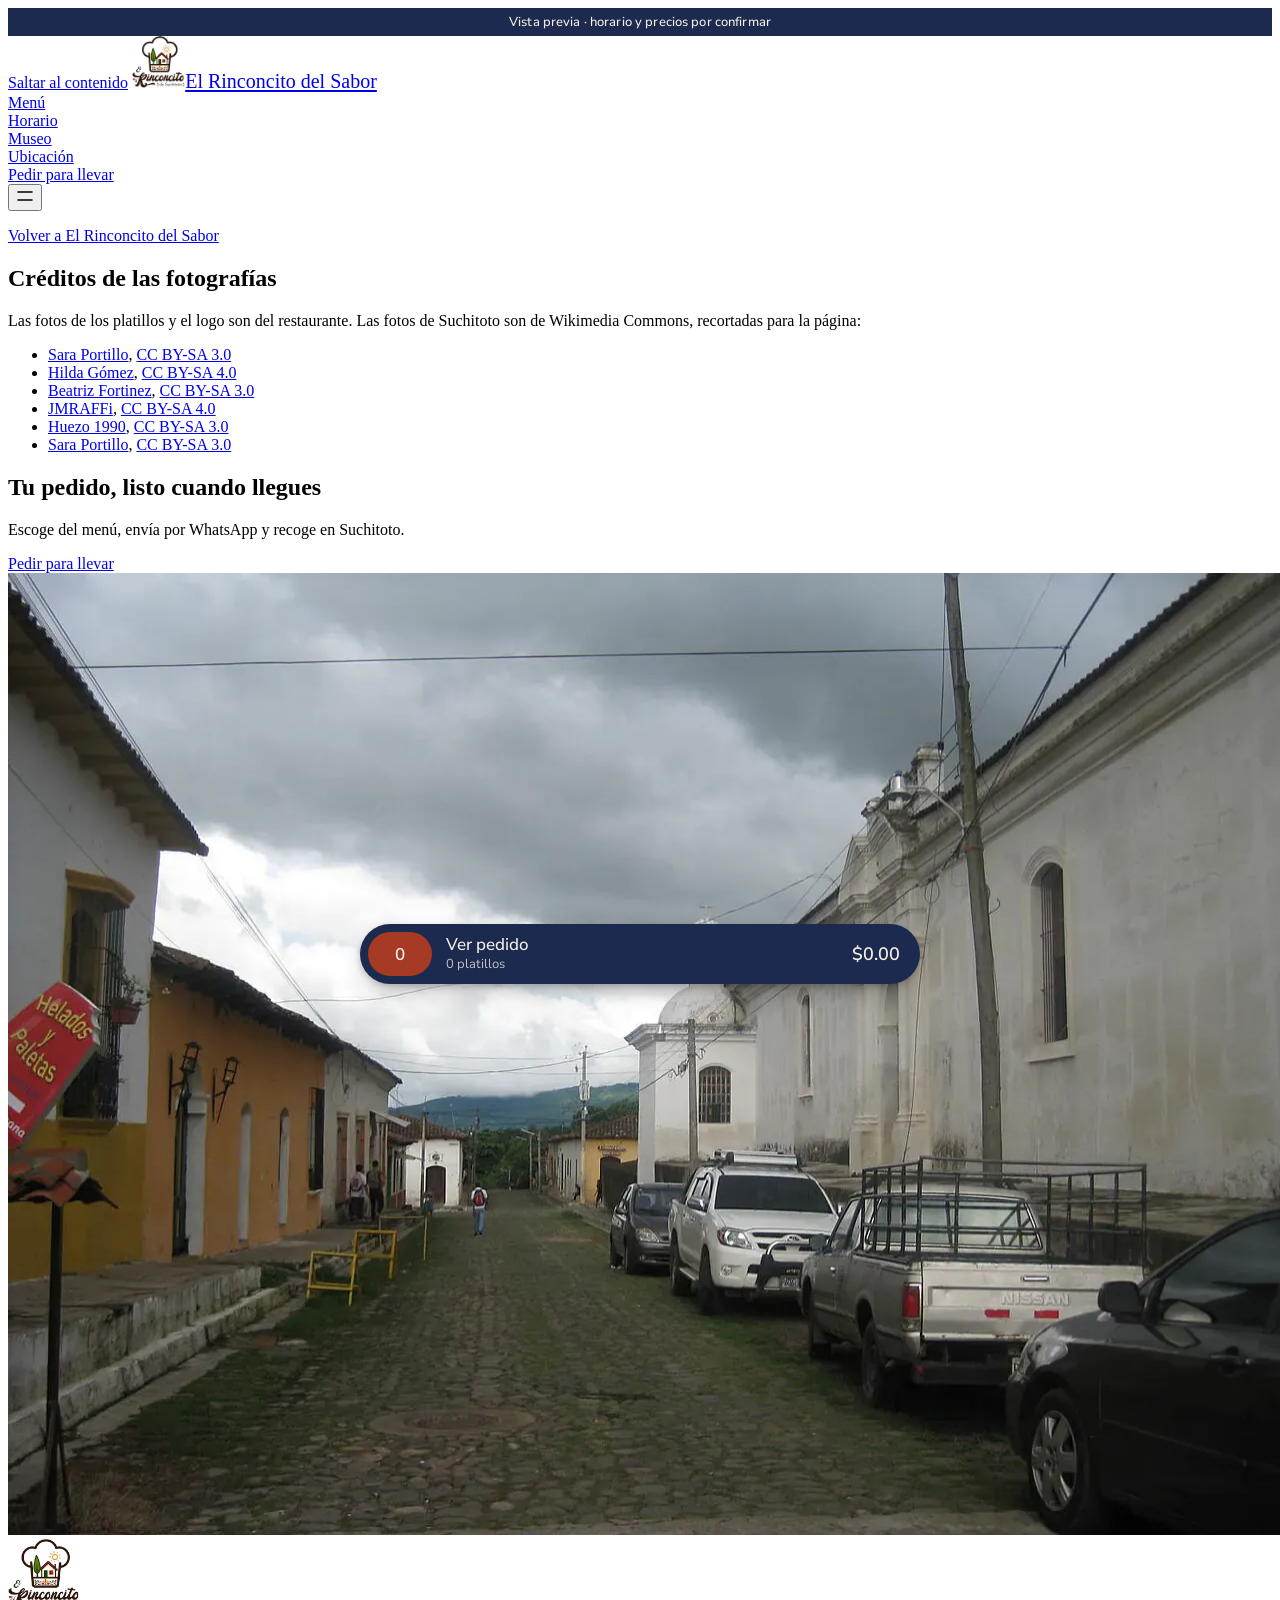
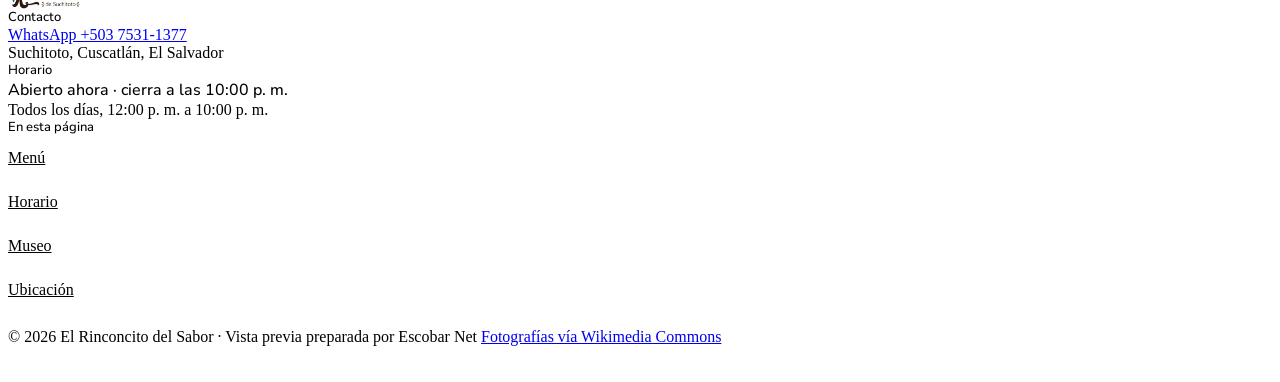
==== credits.html @ b723effb "Vista previa de la página de El Rinconcito del Sabor Página estática para GitHub Pages: menú real de" ====
<!doctype html>
<html lang="es" data-type="place" data-radius="soft" data-buttons="arrow" data-motion>
<head>
<meta charset="utf-8">
<meta name="viewport" content="width=device-width, initial-scale=1, viewport-fit=cover, interactive-widget=resizes-content">
<title>El Rinconcito del Sabor: créditos de las fotografías</title>
<meta name="description" content="Autores, licencias y fuentes de las fotografías de la página de El Rinconcito del Sabor.">
<!-- og:image necesita la URL completa. Si cambia el dominio, actualízala
     (https://<usuario>.github.io/<repositorio>/share.jpg) o en el dominio del restaurante. -->
<meta property="og:type" content="website">
<meta property="og:locale" content="es_SV">
<meta property="og:site_name" content="El Rinconcito del Sabor">
<meta property="og:title" content="El Rinconcito del Sabor · Pedidos para llevar en Suchitoto">
<meta property="og:description" content="Mira el menú con fotos y precios, arma tu pedido y envíalo por WhatsApp. Lo recoges en el local.">
<meta property="og:image" content="https://escobarnet-software.github.io/El-Rinconcito-del-Sabor/share.jpg">
<meta property="og:image:width" content="1200">
<meta property="og:image:height" content="630">
<meta property="og:image:alt" content="Logo de El Rinconcito del Sabor sobre los techos de teja de Suchitoto">
<meta name="twitter:card" content="summary_large_image">
<link rel="icon" href="img/favicon.png" type="image/png">
<link rel="apple-touch-icon" href="img/logo.png">
<meta name="theme-color" content="#f5f0e6">
<meta name="color-scheme" content="light">
<!-- <link rel="canonical" href="https://<dominio del restaurante>/"> -->
<meta name="site-kind" content="other">
<meta name="page-type" content="place">
<meta name="page-kind" content="place">
<link rel="preconnect" href="https://fonts.googleapis.com">
<link rel="preconnect" href="https://fonts.gstatic.com" crossorigin>
<link href="https://fonts.googleapis.com/css2?family=Lora:ital,wght@0,400..600;1,400&family=Nunito+Sans:wght@400..600&display=swap" rel="stylesheet">
<link rel="stylesheet" href="assets/system.css">
<link rel="stylesheet" href="assets/ui/cards.css">
<link rel="stylesheet" href="assets/motion/motion.css">
<link rel="stylesheet" href="assets/layout/layout.css">
<style>
:root {
  --p-bg: #f5f0e6; --p-surface: #ebe2d1; --p-ink: #1b2a4e; --p-muted: #5b5648;
  --p-accent: #a63a24; --p-accent-ink: #f5f0e6; --p-action: #a63a24; --p-action-ink: #f5f0e6;
  --p-inv-bg: #1b2a4e; --p-inv-surface: #283658; --p-inv-ink: #f5f0e6; --p-inv-muted: #a1a6b0;
  --p-inv-accent: #f5f0e6; --p-inv-accent-ink: #1b2a4e; --p-inv-action: #f5f0e6; --p-inv-action-ink: #1b2a4e;
  --font-display: "Lora", Georgia, serif;
  --font-text: "Nunito Sans", system-ui, sans-serif;
  --display-weight: 400;
  --display-tracking: -0.015em;
}
</style>
<link rel="stylesheet" href="css/app.css">
<script>document.documentElement.classList.add('m-enter');setTimeout(()=>document.documentElement.classList.add('m-enter-done'),700)</script>
<script>document.documentElement.classList.add('mo-js');setTimeout(()=>document.documentElement.classList.add('mo-safe'),2500)</script>
<link rel="modulepreload" href="assets/moments/moments.js"><link rel="modulepreload" href="assets/moments/lib.js"><link rel="modulepreload" href="assets/moments/picture-develops/moment.js">
</head>
<body>
<!-- type: place (restaurante con pedidos para llevar)
     deal: hero place (fijo), nav-split, footer-visit, rhythm surface-pairs (+ banda añil en el museo),
     buttons arrow, mark: logo del cliente, offer: menú de pedido (pedido del cliente), place: trio,
     type moment: address, moment: picture-develops (museo)
     palette: brand (cal #f5f0e6, añil #1b2a4e, teja #a63a24), type: Lora / Nunito Sans -->

<header class="nav nav--split">
  <p class="preview-strip">Vista previa · horario y precios por confirmar</p>
  <div class="wrap nav__bar">
    <a class="skip-link" href="#top">Saltar al contenido</a>
    <a class="nav__logo" href="#top" aria-label="El Rinconcito del Sabor, inicio"><img class="nav__logo-img" src="img/logo-128.webp" alt="" width="128" height="125"><span class="nav__logo-name">El Rinconcito del Sabor</span></a>
    <nav class="nav__links" aria-label="Principal">
      <div class="nav__item"><a class="nav__link" href="#menu">Menú</a></div>
      <div class="nav__item"><a class="nav__link" href="#horario">Horario</a></div>
      <div class="nav__item"><a class="nav__link" href="#museo">Museo</a></div>
      <div class="nav__item"><a class="nav__link" href="#ubicacion">Ubicación</a></div>
    </nav>
    <div class="nav__actions">
      <a class="btn btn--primary" href="#menu">Pedir para llevar</a>
    </div>
    <button class="nav__toggle" type="button" aria-expanded="false" aria-label="Menú de navegación">
      <svg width="18" height="18" viewBox="0 0 18 18" aria-hidden="true"><path d="M2 5h14M2 13h14" stroke="currentColor" stroke-width="1.6" stroke-linecap="round"/></svg>
    </button>
  </div>
</header>

<main id="top">
  <p><a class="link" href="index.html">Volver a El Rinconcito del Sabor</a></p>
  <section class="credits-list" id="credits" aria-labelledby="credits-h">
    <h1 id="credits-h">Créditos de las fotografías</h1>
    <p>Las fotos de los platillos y el logo son del restaurante. Las fotos de Suchitoto son de Wikimedia Commons, recortadas para la página:</p>
    <ul>
      <li><a href="https://commons.wikimedia.org/wiki/File:Suchitoto_Calles.jpg">Sara Portillo</a>, <a href="https://creativecommons.org/licenses/by-sa/3.0">CC BY-SA 3.0</a></li>
      <li><a href="https://commons.wikimedia.org/wiki/File:Calle_empedrada_de_Suchitoto.jpg">Hilda Gómez</a>, <a href="https://creativecommons.org/licenses/by-sa/4.0">CC BY-SA 4.0</a></li>
      <li><a href="https://commons.wikimedia.org/wiki/File:Iglesia_Santa_Luc%C3%ADa,_Suchitoto.JPG">Beatriz Fortinez</a>, <a href="https://creativecommons.org/licenses/by-sa/3.0">CC BY-SA 3.0</a></li>
      <li><a href="https://commons.wikimedia.org/wiki/File:Acercamiento_isla_Lago_Suchitlan.jpg">JMRAFFi</a>, <a href="https://creativecommons.org/licenses/by-sa/4.0">CC BY-SA 4.0</a></li>
      <li><a href="https://commons.wikimedia.org/wiki/File:Calle_de_Suchitoto.JPG">Huezo 1990</a>, <a href="https://creativecommons.org/licenses/by-sa/3.0">CC BY-SA 3.0</a></li>
      <li><a href="https://commons.wikimedia.org/wiki/File:Casas_de_Suchitoto.jpg">Sara Portillo</a>, <a href="https://creativecommons.org/licenses/by-sa/3.0">CC BY-SA 3.0</a></li>
    </ul>
  </section>
</main>

<footer class="footer closing footer--visit" id="contact" aria-labelledby="close-h">
  <div class="wrap">
    <div class="closing__cta close--photo">
      <div class="section-head--split">
        <div><h2 id="close-h">Tu pedido, listo cuando llegues</h2><p class="t-lead">Escoge del menú, envía por WhatsApp y recoge en Suchitoto.</p></div>
        <a class="btn btn--primary" href="#menu">Pedir para llevar</a>
      </div>
      <div class="close__media"><img src="assets/img/photo-f110614199-960.webp" srcset="assets/img/photo-f110614199-500.webp 500w, assets/img/photo-f110614199-960.webp 960w, assets/img/photo-f110614199.webp 1280w" sizes="(max-width: 639px) 180vw, (max-width: 1023px) 100vw, 1200px" width="1280" height="962" alt="Calle empedrada de Suchitoto con fachadas coloniales blancas y amarillas" loading="lazy" decoding="async" data-source="stand-in" data-subject="calle de Suchitoto" style="--pos: 30% 60%"></div>
    </div>
    <div class="closing__links">
      <div class="grid foot-grid">
        <div class="span-4 stack-4">
          <img class="foot-logo" src="img/logo.webp" alt="Logo de El Rinconcito del Sabor" width="256" height="250" loading="lazy">
          <h3>Contacto</h3>
          <p><a class="link" href="https://wa.me/50375311377" data-wa="Hola, quiero hacer una consulta.">WhatsApp +503 7531-1377</a></p>
          <p class="muted">Suchitoto, Cuscatlán, El Salvador</p>
        </div>
        <div class="span-4 stack-4">
          <h3>Horario</h3>
          <p class="status" data-estado><span data-estado-texto>Todos los días de 12:00 p. m. a 10:00 p. m.</span></p>
          <p class="muted">Todos los días, 12:00 p. m. a 10:00 p. m.</p>
        </div>
        <nav class="span-4 stack-4 foot-nav" aria-label="Pie de página">
          <h3>En esta página</h3>
          <a href="#menu">Menú</a><a href="#horario">Horario</a><a href="#museo">Museo</a><a href="#ubicacion">Ubicación</a>
        </nav>
      </div>
      <div class="footer__legal">
        <p class="sr-only" id="avisos" aria-live="polite"></p>
        <span>&copy; 2026 El Rinconcito del Sabor · Vista previa preparada por Escobar Net</span>
        <a class="credits" href="credits.html">Fotografías vía Wikimedia Commons</a>
      </div>
    </div>
  </div>
</footer>

<nav class="actionbar" aria-label="Acción rápida">
  <a class="btn btn--primary" href="#menu">Pedir para llevar</a>
</nav>

<div class="cartbar" aria-hidden="true" inert>
  <button class="cartbar__btn" type="button" data-open-cart aria-haspopup="dialog">
    <span class="cartbar__count" data-cart-count>0</span>
    <span class="cartbar__label">Ver pedido <span class="cartbar__sub" data-cart-label></span></span>
    <span class="cartbar__total" data-cart-total>$0.00</span>
  </button>
</div>

<dialog class="sheet" id="hoja-platillo" aria-labelledby="item-name">
  <div class="sheet__scrim"></div>
  <div class="sheet__panel">
    <div class="sheet__grab" data-drag><span class="sheet__handle" aria-hidden="true"></span></div>
    <form class="item" data-item-form>
      <div class="item__head" data-drag>
        <img class="item__img" data-item-img src="img/menu/pechuga-parrilla.webp" alt="" width="188" height="188">
        <div class="item__info">
          <h2 class="item__name" id="item-name" data-item-name>Platillo</h2>
          <p class="item__desc" data-item-desc></p>
          <p class="item__price" data-item-price></p>
        </div>
        <button class="sheet__x" type="button" data-close aria-label="Cerrar"><svg viewBox="0 0 16 16" aria-hidden="true"><path d="M4 4l8 8M12 4l-8 8"/></svg></button>
      </div>
      <div class="item__qty">
        <span class="item__label" id="qty-label">Cantidad</span>
        <div class="stepper" role="group" aria-labelledby="qty-label">
          <button type="button" class="stepper__b" data-item-minus aria-label="Uno menos"><svg viewBox="0 0 16 16" aria-hidden="true"><path d="M3 8h10"/></svg></button>
          <span class="stepper__n" data-item-qty aria-live="polite">1</span>
          <button type="button" class="stepper__b" data-item-plus aria-label="Uno más"><svg viewBox="0 0 16 16" aria-hidden="true"><path d="M8 3v10M3 8h10"/></svg></button>
        </div>
      </div>
      <div class="field">
        <label for="nota-platillo">Nota para la cocina <span class="muted">(opcional)</span></label>
        <textarea id="nota-platillo" name="nota" rows="2" maxlength="140" placeholder="Por ejemplo: sin cebolla" enterkeyhint="done"></textarea>
      </div>
      <button class="btn btn--primary btn--sheet" type="submit" data-item-cta>Agregar 1 al pedido<span class="btn__total" data-item-total>$0.00</span></button>
    </form>
  </div>
</dialog>

<dialog class="sheet" id="hoja-pedido" aria-labelledby="pedido-h" data-empty="si">
  <div class="sheet__scrim"></div>
  <div class="sheet__panel">
    <div class="sheet__grab" data-drag><span class="sheet__handle" aria-hidden="true"></span></div>
    <div class="sheet__top" data-drag>
      <h2 id="pedido-h">Tu pedido <span class="muted" data-sheet-count></span></h2>
      <button class="sheet__x" type="button" data-close aria-label="Cerrar"><svg viewBox="0 0 16 16" aria-hidden="true"><path d="M4 4l8 8M12 4l-8 8"/></svg></button>
    </div>
    <div class="sheet__scroll">
      <div class="cart-empty">
        <p>Tu pedido está vacío. Toca cualquier platillo del menú para agregarlo.</p>
        <a class="btn btn--secondary" href="#menu" data-to-menu>Ver el menú</a>
      </div>
      <ul class="lines" data-lines></ul>
      <form class="order" data-order-form novalidate>
        <div class="order__total"><span>Total</span><span data-cart-total>$0.00</span></div>
        <p class="closed-note" data-closed-note hidden></p>
        <div class="field">
          <label for="nombre-cliente">Tu nombre</label>
          <input id="nombre-cliente" name="nombre" type="text" autocomplete="name" autocapitalize="words" maxlength="60" enterkeyhint="next" required aria-describedby="nombre-err">
          <p class="field__error" id="nombre-err" hidden></p>
        </div>
        <div class="field">
          <label for="hora-recogida">Hora a la que recoges</label>
          <select id="hora-recogida" name="hora" required aria-describedby="hora-err"><option value="">Escoge una hora</option></select>
          <p class="field__error" id="hora-err" hidden></p>
        </div>
        <button class="btn btn--primary btn--sheet btn--wa" type="submit"><svg class="wa-ic" viewBox="0 0 24 24" aria-hidden="true"><path d="M17.47 14.38c-.3-.15-1.76-.87-2.03-.97-.27-.1-.47-.15-.67.15-.2.3-.77.97-.94 1.17-.17.2-.35.22-.65.07-.3-.15-1.26-.46-2.4-1.48-.89-.79-1.49-1.77-1.66-2.07-.17-.3-.02-.46.13-.61.13-.13.3-.35.45-.52.15-.17.2-.3.3-.5.1-.2.05-.37-.02-.52-.07-.15-.67-1.62-.92-2.22-.24-.58-.49-.5-.67-.51h-.57c-.2 0-.52.07-.79.37-.27.3-1.04 1.02-1.04 2.48s1.07 2.88 1.21 3.08c.15.2 2.1 3.2 5.08 4.49.71.31 1.26.49 1.69.63.71.23 1.36.2 1.87.12.57-.09 1.76-.72 2.01-1.41.25-.69.25-1.29.17-1.41-.07-.12-.27-.2-.57-.35zM12.04 21.5h-.01a9.4 9.4 0 0 1-4.79-1.31l-.34-.2-3.56.93.95-3.47-.22-.36a9.4 9.4 0 0 1-1.44-5.02c0-5.2 4.23-9.43 9.43-9.43 2.52 0 4.89.98 6.67 2.77a9.37 9.37 0 0 1 2.76 6.67c0 5.2-4.23 9.42-9.43 9.42zm8.02-17.45A11.27 11.27 0 0 0 12.04.75C5.8.75.72 5.83.72 12.07c0 2 .52 3.94 1.51 5.65L.62 23.25l5.66-1.48a11.3 11.3 0 0 0 5.75 1.47h.01c6.24 0 11.32-5.08 11.32-11.32 0-3.02-1.18-5.87-3.31-8z"/></svg>Enviar pedido por WhatsApp</button>
        <p class="sent-note" data-sent-note hidden>Se abrió WhatsApp con tu pedido. Presiona enviar allá para que el restaurante lo reciba.</p>
      </form>
    </div>
  </div>
</dialog>


<script src="js/config.js"></script>
<script src="js/app.js"></script>
<script type="module" src="assets/system.js"></script>
<script type="module" src="assets/motion/motion.js"></script>
<script type="module" src="assets/layout/layout.js"></script>
</body>
</html>
---- css/app.css ----
/* El Rinconcito del Sabor: CSS de la página (sobre el sistema en assets/).
   Paleta de Suchitoto: cal de las fachadas (fondo), añil (tinta y banda del museo),
   teja de los techos (acción). */

:root {
  --strip: 28px;
  --nav: calc(72px + var(--strip));
  --ok: #2d6a45;            /* punto de "abierto" */
  --ease-out: cubic-bezier(.23, 1, .32, 1);
  --ease-drawer: cubic-bezier(.32, .72, 0, 1);
  --dish-img: 96px;
  --cartbar-h: 0px;
  --error: color-mix(in oklab, #d92d20 72%, var(--p-ink));
}
@media (max-width: 639px) { :root { --nav: calc(56px + var(--strip)); --dish-img: 84px; } }

/* ------------------------------------------------------------ base táctil */
html { -webkit-tap-highlight-color: transparent; -webkit-text-size-adjust: 100%; }
button, a, [role="button"], summary, select { touch-action: manipulation; }
button, .btn, .chip, .stepper { -webkit-user-select: none; user-select: none; }
input, textarea, select { font-size: 16px !important; }
html.sheet-open { overflow: hidden; }
html.sheet-open body { overflow: hidden; }

/* ----------------------------------------------------- franja de vista previa */
.preview-strip {
  margin: 0; height: var(--strip); display: flex; align-items: center; justify-content: center;
  padding-inline: 16px; font: 500 13px/1 var(--font-text); letter-spacing: .01em;
  background: var(--p-ink); color: var(--p-bg); white-space: nowrap; overflow: hidden; text-overflow: ellipsis;
}
.nav .nav__bar { height: calc(100% - var(--strip)); }
.nav__logo-img { height: 44px !important; width: auto; }
.nav__logo-name { font-size: 20px; }
@media (min-width: 1024px) {
  .nav--split .nav__logo { font-size: 22px; gap: 10px; }
  .nav__logo-img { height: 52px !important; }
}
@media (max-width: 639px) {
  .nav__logo-img { height: 38px !important; }
  .nav__logo-name { font-size: clamp(15px, 4.4vw, 18px); }
  .preview-strip { font-size: 12px; justify-content: flex-start; padding-inline: var(--gut); }
}
@media (max-width: 359px) { .nav__logo-name { display: none; } }

/* ---------------------------------------------------------------- hero */
.hero--place .hero__text { display: grid; grid-template-columns: repeat(12, minmax(0, 1fr)); column-gap: var(--gutter, 24px); align-items: start; }
.hero--place h1 { grid-column: 1 / span 6; margin: 0; text-wrap: balance; }
.hero__side { grid-column: 7 / -1; display: grid; gap: var(--s-4); align-content: start; }
.hero__side .hero__lead { margin: 0; }
.hero__side .btn-row { margin-top: var(--s-2); }
.rating { white-space: nowrap; display: inline-flex; align-items: baseline; gap: 6px; font-weight: 500; }
.rating__star { width: 17px; height: 17px; fill: #c2862a; align-self: center; transform: translateY(-1px); }
@media (max-width: 1023px) {
  .hero--place .hero__text { display: block; }
  .hero__side { margin-top: var(--s-4); gap: var(--s-3); }
}
@media (max-width: 479px) { .rating { white-space: normal; } }

/* indicador en vivo */
.status { margin: 0; font: 500 16px/1.4 var(--font-text); color: var(--ink); }
.status--big { font-size: 20px; margin-top: var(--s-4); }

/* --------------------------------------------------------------- menú */
main > section.section--menu { height: auto; min-height: 100svh; padding-bottom: calc(var(--padb) + var(--bar, 0px) + 24px); }
.menu-head { display: grid; grid-template-columns: repeat(12, minmax(0, 1fr)); column-gap: 24px; align-items: end; }
.menu-head h2 { grid-column: 1 / span 6; margin: 0; }
.menu-head p { grid-column: 7 / -1; margin: 0; max-width: 52ch; }
@media (max-width: 1023px) { .menu-head { display: block; } .menu-head p { margin-top: var(--s-3); } }

.chips {
  position: sticky; top: var(--nav); z-index: 5; display: flex; gap: 8px; margin: var(--s-6) calc(-1 * var(--gut)) 0;
  padding: 12px var(--gut); overflow-x: auto; scrollbar-width: none; background: var(--bg);
  border-bottom: 1px solid var(--line); overscroll-behavior-x: contain;
}
.chips::-webkit-scrollbar { display: none; }
@media (min-width: 1024px) { .chips { margin-inline: 0; padding-inline: 0; } }
.chip {
  flex: none; display: inline-flex; align-items: center; min-height: 44px; padding: 0 16px; border-radius: 999px;
  border: 1px solid var(--line); font: 500 15px/1 var(--font-text); color: var(--ink); text-decoration: none; white-space: nowrap;
  transition: background-color 160ms ease, color 160ms ease, border-color 160ms ease, transform 120ms var(--ease-out);
}
.chip.is-on { background: var(--p-ink); color: var(--p-bg); border-color: var(--p-ink); }
.chip:active { transform: scale(.97); }
@media (hover: hover) and (pointer: fine) { .chip:not(.is-on):hover { border-color: var(--p-ink); } }

.menu { margin-top: var(--s-6); }
.menu-group { scroll-margin-top: calc(var(--nav) + 76px); padding-top: var(--s-6); }
.menu-group + .menu-group { margin-top: var(--s-5); }
.menu-group__h { margin: 0 0 var(--s-4); font: var(--display-weight) clamp(19px, .5vw + 16px, 22px)/1.25 var(--font-display); letter-spacing: var(--display-tracking); }
.menu-group__n { font: 500 14px/1 var(--font-text); color: var(--muted); }
.dishes { list-style: none; margin: 0; padding: 0; display: grid; grid-template-columns: repeat(2, minmax(0, 1fr)); gap: 0 24px; }
@media (max-width: 699px) { .dishes { grid-template-columns: minmax(0, 1fr); } }
.dish { border-bottom: 1px solid var(--line); min-width: 0; }
.dish__btn {
  all: unset; box-sizing: border-box; width: 100%; display: grid; grid-template-columns: var(--dish-img) minmax(0, 1fr) 44px;
  gap: 16px; align-items: center; padding: 16px 0; cursor: pointer; color: var(--ink); position: relative;
}
.dish__btn:focus-visible { outline: 2px solid var(--action); outline-offset: 4px; border-radius: 4px; }
.dish__img { display: block; width: var(--dish-img); height: var(--dish-img); overflow: hidden; background: var(--p-surface); }
.dish__img img { display: block; width: 100%; height: 100%; object-fit: cover; transition: transform 600ms var(--ease-out); }
.dish__body { display: grid; gap: 4px; min-width: 0; }
.dish__name { font: 500 17px/1.35 var(--font-text); overflow-wrap: anywhere; hyphens: auto; }
.dish__desc { font: 400 15px/1.45 var(--font-text); color: var(--muted); }
.dish__foot { display: flex; flex-wrap: wrap; align-items: center; gap: 4px 12px; margin-top: 2px; }
.dish__price { font: 500 16px/1.4 var(--font-text); font-variant-numeric: tabular-nums; }
.dish__count { font: 500 13px/1 var(--font-text); color: var(--p-accent); padding: 5px 8px; border-radius: 999px; background: color-mix(in srgb, var(--p-accent) 10%, transparent); }
.dish__count[hidden] { display: none; }
.dish__add {
  width: 44px; height: 44px; display: grid; place-items: center; border-radius: 999px;
  border: 1px solid var(--line-strong, color-mix(in srgb, var(--ink) 22%, transparent)); color: var(--ink);
  transition: transform 140ms var(--ease-out), background-color 160ms ease, color 160ms ease, border-color 160ms ease;
}
.dish__add svg { width: 16px; height: 16px; fill: none; stroke: currentColor; stroke-width: 1.8; stroke-linecap: round; }
.dish.is-in .dish__add { background: var(--p-ink); color: var(--p-bg); border-color: var(--p-ink); }
.dish__btn:active .dish__add { transform: scale(.92); }
.dish__btn:active .dish__img img { transform: scale(.98); transition-duration: 120ms; }
@media (hover: hover) and (pointer: fine) {
  .dish__btn:hover .dish__img img { transform: scale(1.03); }
  .dish__btn:hover .dish__add { border-color: var(--p-ink); background: var(--p-ink); color: var(--p-bg); }
}
/* sin JavaScript: la lista se lee, sin botones */
div.dish__btn { cursor: default; grid-template-columns: var(--dish-img) minmax(0, 1fr); }
.noscript-note { margin-top: var(--s-6); padding: 16px; background: var(--p-surface); }

/* --------------------------------------------------------------- horario */
.section--hours { background: var(--p-surface); }
.hours-col h2 { margin: 0; }
.hours--week { display: block; margin: var(--s-6) 0 0; max-width: 460px; }
.hrow { display: grid; grid-template-columns: 1fr auto; gap: 16px; padding: 12px 0; border-bottom: 1px solid var(--line); font: 400 16px/1.5 var(--font-text); font-variant-numeric: tabular-nums; }
.hrow dt, .hrow dd { margin: 0; }
.hrow.is-today { font-weight: 500; }
.hrow.is-today dt::after { content: "Hoy"; margin-left: 10px; padding: 3px 8px; border-radius: 999px; background: var(--p-ink); color: var(--p-bg); font: 500 12px/1 var(--font-text); vertical-align: 2px; }
.hours-note { margin-top: var(--s-5); max-width: 46ch; color: var(--ink); }
@media (max-width: 639px) { .hrow { font-size: 15px; gap: 8px; } }

/* --------------------------------------------------------- museo (añil) */
.section--museo { --line: color-mix(in srgb, var(--p-inv-ink) 18%, transparent); }
.museo { display: grid; grid-template-columns: repeat(12, minmax(0, 1fr)); column-gap: 24px; row-gap: 24px; align-items: start; }
.museo__text { grid-column: 1 / span 4; display: grid; gap: var(--s-4); align-content: start; max-width: 30em; }
.museo__text h2 { margin: 0; text-wrap: balance; }
.museo__lead { font: var(--display-weight) italic clamp(20px, .9vw + 15px, 24px)/1.45 var(--font-display); margin: var(--s-2) 0 0; }
.museo__text p { margin: 0; }
.museo__text .link { color: var(--p-inv-ink); justify-self: start; margin-top: var(--s-2); }
.museo figure { margin: 0; overflow: hidden; }
.museo figure img { display: block; width: 100%; height: 100%; object-fit: cover; }
.museo__big { grid-column: 5 / span 4; aspect-ratio: 4 / 5; }
.museo__sq { grid-column: 9 / span 4; aspect-ratio: 4 / 5; }
@media (max-width: 1023px) {
  .museo { grid-template-columns: repeat(2, minmax(0, 1fr)); }
  .museo__text { grid-column: 1 / -1; grid-row: auto; margin-bottom: var(--s-4); }
  .museo__big, .museo__sq { grid-column: auto; aspect-ratio: 4 / 5; }
}

/* ------------------------------------------------------------- ubicación */
.section--where h2 { margin: 0; }
.type-moment { margin: var(--s-4) 0 var(--s-7); font: var(--display-weight) clamp(42px, 6.4vw, 96px)/1.02 var(--font-display); letter-spacing: -0.03em; }
.type-moment a { color: inherit; text-decoration: underline; text-decoration-thickness: 2px; text-underline-offset: .12em; text-decoration-color: transparent; transition: text-decoration-color 200ms ease; }
@media (hover: hover) and (pointer: fine) { .type-moment a:hover { text-decoration-color: currentColor; } }
.where__text { display: grid; gap: var(--s-5); align-content: start; }
.where__text p { margin: 0; max-width: 46ch; font-size: 18px; line-height: 1.6; }
.where__btns { flex-wrap: wrap; }
.where__wa { font-size: 16px !important; }
@media (max-width: 1023px) { .where .pl-photo { margin-top: var(--s-6); } }

/* ---------------------------------------------------------------- pie */
.foot-grid { padding-top: var(--s-7); row-gap: var(--s-6); }
.foot-grid h3 { margin: 0; font: 500 13px/1.3 var(--font-text); color: var(--muted); }
.foot-grid p { margin: 0; }
.foot-nav { display: grid; justify-items: start; gap: 0; }
.foot-nav a { min-height: 44px; display: inline-flex; align-items: center; color: var(--ink); }
.footer__legal { flex-wrap: wrap; gap: 8px 24px; }
footer.closing { padding-bottom: calc(var(--padb) + var(--bar, 0px) + var(--cartbar-h)); }
.foot-logo { width: 72px; height: auto; display: block; }

/* -------------------------------------------------- barra del pedido */
html[data-cart="full"] { --cartbar-h: calc(76px + env(safe-area-inset-bottom, 0px)); }
html[data-cart="full"] .actionbar { display: none !important; }
html[data-cart="full"] { --bar: 0px; }
.cartbar {
  position: fixed; left: 0; right: 0; bottom: 0; z-index: 40; pointer-events: none;
  padding: 0 var(--gut) calc(12px + env(safe-area-inset-bottom, 0px));
  transform: translateY(calc(100% + 24px)); transition: transform 360ms var(--ease-drawer);
}
html[data-cart="full"] .cartbar { transform: none; pointer-events: auto; }
html.sheet-open .cartbar { transform: translateY(calc(100% + 24px)); }
.cartbar__btn {
  all: unset; box-sizing: border-box; cursor: pointer; display: grid; grid-template-columns: auto minmax(0, 1fr) auto; align-items: center; gap: 14px;
  width: min(100%, 560px); min-height: 60px; margin: 0 auto; padding: 8px 20px 8px 8px; border-radius: 999px;
  background: var(--p-ink); color: var(--p-bg); box-shadow: 0 10px 28px -12px rgba(0, 0, 0, .45), 0 2px 6px rgba(0, 0, 0, .16);
  transition: transform 140ms var(--ease-out);
}
.cartbar__btn:active { transform: scale(.97); }
.cartbar__btn:focus-visible { outline: 2px solid var(--p-accent); outline-offset: 3px; }
.cartbar__count {
  min-width: 44px; height: 44px; padding: 0 10px; display: grid; place-items: center; border-radius: 999px;
  background: var(--p-accent); color: var(--p-bg); font: 600 17px/1 var(--font-text); font-variant-numeric: tabular-nums;
}
.cartbar__count.is-bump { animation: bump 380ms var(--ease-out); }
@keyframes bump { 0% { transform: scale(1); } 35% { transform: scale(1.18); } 100% { transform: scale(1); } }
.cartbar__label { font: 500 17px/1.2 var(--font-text); white-space: nowrap; overflow: hidden; text-overflow: ellipsis; }
.cartbar__sub { display: block; font: 400 13px/1.3 var(--font-text); opacity: .78; }
.cartbar__total { font: 600 18px/1 var(--font-text); font-variant-numeric: tabular-nums; }

/* el platillo que vuela al pedido */
.fly { position: fixed; z-index: 60; pointer-events: none; will-change: transform; }
.fly__y { width: 100%; height: 100%; will-change: transform; }
.fly__y img { width: 100%; height: 100%; object-fit: cover; border-radius: 12px; box-shadow: 0 8px 20px rgba(0, 0, 0, .25); }

/* ------------------------------------------------------- hoja inferior */
.sheet { position: fixed; inset: 0; width: 100%; max-width: none; height: 100%; max-height: none; margin: 0; padding: 0; border: 0; background: transparent; overflow: hidden; color: var(--ink); }
.sheet::backdrop { background: transparent; }
.sheet:not([open]) { display: none; }
.sheet__scrim { position: absolute; inset: 0; background: rgba(20, 26, 40, .48); opacity: 0; }
.sheet__panel {
  position: absolute; left: 0; right: 0; bottom: 0; margin: 0 auto; width: min(100%, 600px);
  max-height: calc(100dvh - 40px); display: flex; flex-direction: column;
  background: var(--p-bg); border-radius: 20px 20px 0 0; box-shadow: 0 -10px 40px rgba(20, 26, 40, .18);
  transform: translate3d(0, 110%, 0); will-change: transform; overscroll-behavior: contain;
  padding-bottom: env(safe-area-inset-bottom, 0px);
}
@media (min-width: 640px) { .sheet__panel { bottom: 16px; border-radius: 20px; max-height: calc(100dvh - 64px); } }
.sheet__grab { flex: none; height: 28px; display: grid; place-items: center; touch-action: none; cursor: grab; }
.sheet__handle { width: 40px; height: 5px; border-radius: 999px; background: color-mix(in srgb, var(--ink) 22%, transparent); }
.is-dragging .sheet__grab, .is-dragging [data-drag] { cursor: grabbing; }
[data-drag] { touch-action: none; }
.sheet__x {
  all: unset; box-sizing: border-box; flex: none; width: 44px; height: 44px; display: grid; place-items: center; border-radius: 999px; cursor: pointer;
  background: var(--p-surface); color: var(--ink); transition: transform 120ms var(--ease-out);
}
.sheet__x svg { width: 16px; height: 16px; fill: none; stroke: currentColor; stroke-width: 1.8; stroke-linecap: round; }
.sheet__x:active { transform: scale(.94); }
.sheet__x:focus-visible { outline: 2px solid var(--action); outline-offset: 2px; }
.sheet h2 { font: var(--display-weight) 24px/1.25 var(--font-display); letter-spacing: var(--display-tracking); margin: 0; }

/* hoja del platillo */
.item { display: grid; gap: 20px; padding: 0 20px 20px; overflow-y: auto; }
.item__head { display: grid; grid-template-columns: 112px minmax(0, 1fr) 44px; gap: 16px; align-items: start; }
.item__img { width: 112px; height: 112px; object-fit: cover; display: block; }
.item__info { display: grid; gap: 6px; min-width: 0; padding-top: 2px; }
.item__name { overflow-wrap: anywhere; }
.item__desc { margin: 0; color: var(--muted); font-size: 15px; line-height: 1.45; }
.item__desc[hidden] { display: none; }
.item__price { margin: 0; font: 500 17px/1.3 var(--font-text); font-variant-numeric: tabular-nums; }
.item__qty { display: flex; align-items: center; justify-content: space-between; gap: 16px; padding: 4px 0; border-block: 1px solid var(--line); min-height: 64px; }
.item__label { font: 500 16px/1 var(--font-text); }
.item .field textarea { min-height: 76px; }
.item .field label .muted { font-weight: 400; }

.stepper { display: inline-flex; align-items: center; gap: 4px; border-radius: 999px; background: var(--p-surface); padding: 4px; }
.stepper__b {
  all: unset; box-sizing: border-box; width: 44px; height: 44px; display: grid; place-items: center; border-radius: 999px; cursor: pointer;
  background: var(--p-bg); color: var(--ink); transition: transform 120ms var(--ease-out), opacity 160ms ease;
}
.stepper__b svg { width: 16px; height: 16px; fill: none; stroke: currentColor; stroke-width: 1.8; stroke-linecap: round; stroke-linejoin: round; }
.stepper__b:active:not(:disabled) { transform: scale(.9); }
.stepper__b:disabled { opacity: .35; cursor: default; }
.stepper__b:focus-visible { outline: 2px solid var(--action); outline-offset: 2px; }
.stepper__n { min-width: 2.2ch; text-align: center; font: 600 18px/1 var(--font-text); font-variant-numeric: tabular-nums; }

.btn--sheet { width: 100%; height: 56px; justify-content: space-between; font-size: 17px; border-radius: 999px; padding-inline: 24px; }
.btn--sheet::after { display: none !important; }
.btn__total { font-variant-numeric: tabular-nums; font-weight: 600; }
.btn--wa { justify-content: center; gap: 10px; }
.wa-ic { width: 22px; height: 22px; fill: currentColor; flex: none; }

/* hoja del pedido */
.sheet__top { flex: none; display: flex; align-items: center; justify-content: space-between; gap: 16px; padding: 0 20px 12px; }
.sheet__top .muted { font: 400 16px/1 var(--font-text); }
.sheet__scroll { overflow-y: auto; overscroll-behavior: contain; padding: 0 20px 20px; -webkit-overflow-scrolling: touch; }
.cart-empty { display: none; padding: 24px 0 8px; gap: 16px; justify-items: start; }
.cart-empty p { margin: 0; font-size: 17px; }
.sheet[data-empty="si"] .cart-empty { display: grid; }
.sheet[data-empty="si"] .order { display: none; }
.lines { list-style: none; margin: 0; padding: 0; }
.line { display: grid; grid-template-columns: 56px minmax(0, 1fr) auto; gap: 12px; align-items: center; padding: 12px 0; border-bottom: 1px solid var(--line); background: var(--p-bg); }
.line__img { width: 56px; height: 56px; object-fit: cover; display: block; }
.line__body { min-width: 0; display: grid; gap: 2px; }
.line__name { margin: 0; font: 500 16px/1.35 var(--font-text); overflow-wrap: anywhere; }
.line__note { margin: 0; font-size: 14px; line-height: 1.4; color: var(--muted); overflow-wrap: anywhere; }
.line__price { margin: 0; font: 500 15px/1.3 var(--font-text); font-variant-numeric: tabular-nums; }
.stepper--sm .stepper__n { font-size: 16px; }
@media (max-width: 359px) {
  .line { grid-template-columns: 44px minmax(0, 1fr); }
  .line__img { width: 44px; height: 44px; }
  .line .stepper { grid-column: 2; justify-self: start; }
  .item__head { grid-template-columns: 80px minmax(0, 1fr) 44px; }
  .item__img { width: 80px; height: 80px; }
}
.order { display: grid; gap: 16px; padding-top: 16px; }
.order__total { display: flex; justify-content: space-between; align-items: baseline; font: 600 20px/1.2 var(--font-text); font-variant-numeric: tabular-nums; }
.closed-note { margin: 0; padding: 12px 14px; background: color-mix(in srgb, var(--p-accent) 9%, var(--p-bg)); border-left: 3px solid var(--p-accent); font-size: 15px; line-height: 1.45; }
.closed-note[hidden], .sent-note[hidden] { display: none; }
.sent-note { margin: 0; font-size: 15px; color: var(--ink); }
.order .field select { appearance: none; background-image: url("data:image/svg+xml,%3Csvg xmlns='http://www.w3.org/2000/svg' viewBox='0 0 12 12'%3E%3Cpath d='M3 4.5l3 3 3-3' fill='none' stroke='%231b2a4e' stroke-width='1.5' stroke-linecap='round'/%3E%3C/svg%3E"); background-repeat: no-repeat; background-position: right 14px center; background-size: 14px; padding-right: 40px; }

/* ---------------------------------------------------- movimiento reducido */
@media (prefers-reduced-motion: reduce) {
  .cartbar { transition: opacity 160ms ease; transform: none; opacity: 0; }
  html[data-cart="full"] .cartbar { opacity: 1; }
  html.sheet-open .cartbar { opacity: 0; transform: none; }
  .cartbar__count.is-bump { animation: none; }
  .dish__img img { transition: none; }
}

/* ajustes tras la primera revisión */
.status { display: block; position: relative; }
.status::before { content: ""; position: absolute; left: -20px; top: calc((1.4em - 10px) / 2); width: 10px; height: 10px; border-radius: 999px; background: var(--muted); }
.status[data-abierto="si"]::before { background: var(--ok); }
/* el pulso de "en vivo": solo transform y opacity (compositor), tres veces y descansa */
.status[data-abierto="si"]::after { content: ""; position: absolute; left: -20px; top: calc((1.4em - 10px) / 2); width: 10px; height: 10px; border-radius: 999px; background: var(--ok); opacity: 0; animation: pulse 2.4s var(--ease-out) 3; pointer-events: none; }
@keyframes pulse { 0% { transform: scale(1); opacity: .45; } 100% { transform: scale(2.6); opacity: 0; } }
@media (prefers-reduced-motion: reduce) { .status[data-abierto="si"]::after { animation: none; display: none; } }
.order .field select { border: 1px solid color-mix(in srgb, var(--ink) 28%, transparent); background-color: var(--p-bg); border-radius: var(--r-sm, 2px); height: 48px; padding-left: 14px; color: var(--ink); }
.order .field select[aria-invalid="true"] { border: 2px solid var(--error); }

/* los enlaces-botón de mapas: el texto sobre la línea izquierda (el botón secundario trae 8px de relleno) */
.where__btns .btn--secondary:first-child { padding-left: 0; }
@media (max-width: 639px) { .status::before, .status[data-abierto="si"]::after { left: -16px; width: 8px; height: 8px; top: calc((1.4em - 8px) / 2); } }

html[data-bar-off] .actionbar { transform: translateY(100%); visibility: hidden; transition: transform 240ms var(--ease), visibility 0s 240ms; }
@media (max-width: 639px) { .museo { column-gap: var(--gutter, 12px); row-gap: var(--gutter, 12px); } }

/* break-ui: casos extremos */
.dish__btn { align-items: start; }
.dish__add { align-self: center; }
.order, .order > *, .field, .sheet__scroll, .item, .item > * { min-width: 0; }
.order .field :is(input, select) { width: 100%; max-width: 100%; text-overflow: ellipsis; }
.item__name { font-size: clamp(19px, 1vw + 16px, 24px) !important; line-height: 1.25 !important; }
.cartbar__total, .order__total span:last-child, .line__price, .btn__total { white-space: nowrap; }
@media (max-width: 400px) {
  :root { --dish-img: 64px; }
  .dish__btn { gap: 12px; grid-template-columns: var(--dish-img) minmax(0, 1fr) 44px; }
  .item__head { grid-template-columns: 72px minmax(0, 1fr) 44px; gap: 12px; }
  .item__img { width: 72px; height: 72px; }
  .cartbar__btn { gap: 10px; padding-right: 16px; }
  .cartbar__label { font-size: 16px; }
}
/* al estirar la hoja hacia arriba no se ve un hueco debajo */
@media (max-width: 639px) { .sheet__panel::after { content: ""; position: absolute; left: 0; right: 0; top: 100%; height: 160px; background: var(--p-bg); } }
/* la etiqueta "N en tu pedido" aparece con un paso corto: indica el nuevo estado sin saltar */
.dish__count:not([hidden]) { transition: opacity 180ms var(--ease-out), transform 180ms var(--ease-out); }
@starting-style { .dish__count:not([hidden]) { opacity: 0; transform: scale(.94); } }
@media (prefers-reduced-motion: reduce) { .dish__count:not([hidden]) { transition: opacity 150ms ease; transform: none; } }
.type-moment a { display: block; }
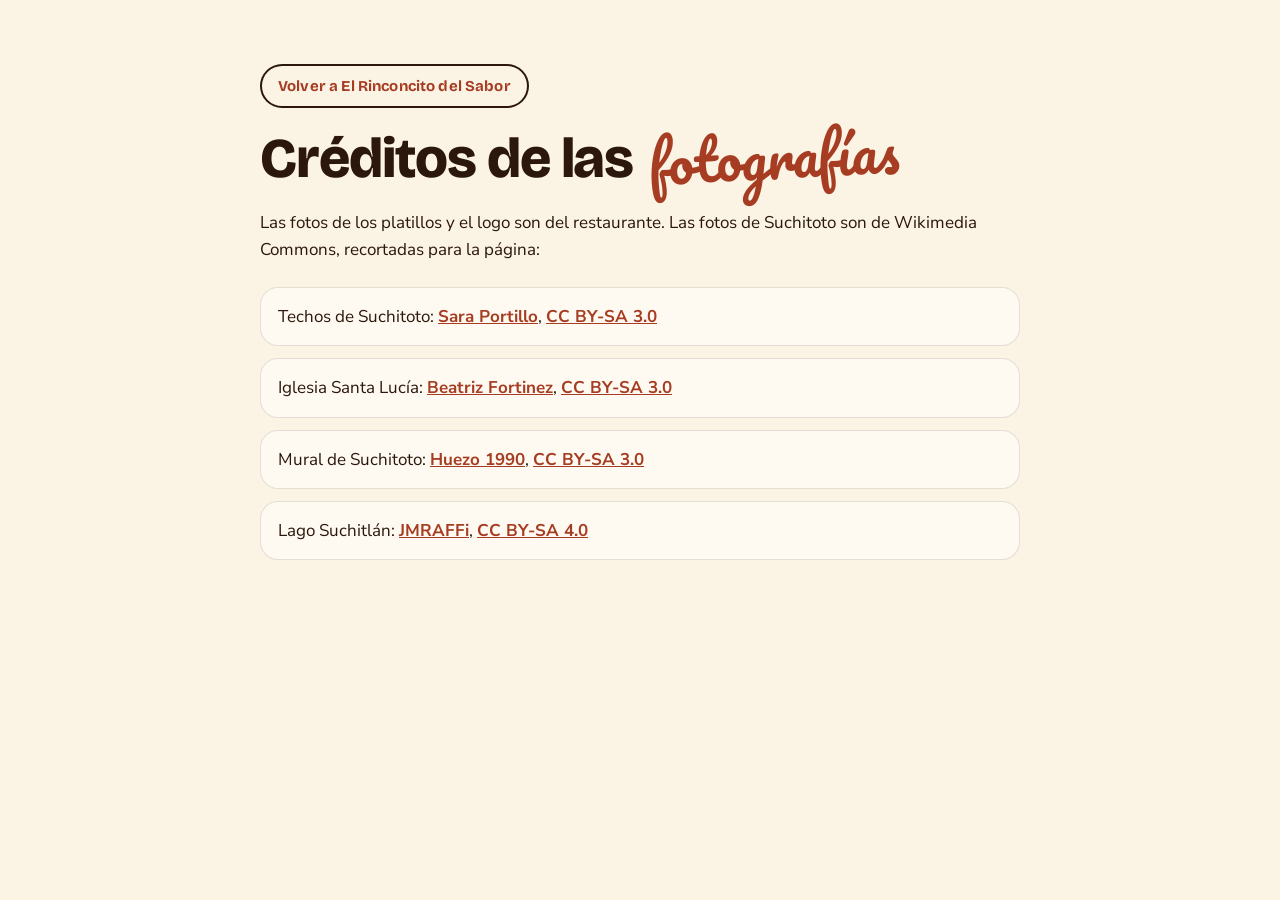
==== commit 3bd7f3cd: "Rediseño completo basado en el logo - Tipografía y colores del logo: Pacifico (el trazo de "Rinconci" ====
--- a/credits.html
+++ b/credits.html
@@ -1,215 +1,35 @@
 <!doctype html>
-<html lang="es" data-type="place" data-radius="soft" data-buttons="arrow" data-motion>
+<html lang="es">
 <head>
 <meta charset="utf-8">
-<meta name="viewport" content="width=device-width, initial-scale=1, viewport-fit=cover, interactive-widget=resizes-content">
-<title>El Rinconcito del Sabor: créditos de las fotografías</title>
+<meta name="viewport" content="width=device-width, initial-scale=1, viewport-fit=cover">
+<title>El Rinconcito del Sabor · Créditos de las fotografías</title>
 <meta name="description" content="Autores, licencias y fuentes de las fotografías de la página de El Rinconcito del Sabor.">
-<!-- og:image necesita la URL completa. Si cambia el dominio, actualízala
-     (https://<usuario>.github.io/<repositorio>/share.jpg) o en el dominio del restaurante. -->
-<meta property="og:type" content="website">
-<meta property="og:locale" content="es_SV">
-<meta property="og:site_name" content="El Rinconcito del Sabor">
-<meta property="og:title" content="El Rinconcito del Sabor · Pedidos para llevar en Suchitoto">
-<meta property="og:description" content="Mira el menú con fotos y precios, arma tu pedido y envíalo por WhatsApp. Lo recoges en el local.">
-<meta property="og:image" content="https://escobarnet-software.github.io/El-Rinconcito-del-Sabor/share.jpg">
-<meta property="og:image:width" content="1200">
-<meta property="og:image:height" content="630">
-<meta property="og:image:alt" content="Logo de El Rinconcito del Sabor sobre los techos de teja de Suchitoto">
-<meta name="twitter:card" content="summary_large_image">
 <link rel="icon" href="img/favicon.png" type="image/png">
-<link rel="apple-touch-icon" href="img/logo.png">
-<meta name="theme-color" content="#f5f0e6">
-<meta name="color-scheme" content="light">
-<!-- <link rel="canonical" href="https://<dominio del restaurante>/"> -->
-<meta name="site-kind" content="other">
-<meta name="page-type" content="place">
-<meta name="page-kind" content="place">
+<meta name="theme-color" content="#fbf3e4">
 <link rel="preconnect" href="https://fonts.googleapis.com">
 <link rel="preconnect" href="https://fonts.gstatic.com" crossorigin>
-<link href="https://fonts.googleapis.com/css2?family=Lora:ital,wght@0,400..600;1,400&family=Nunito+Sans:wght@400..600&display=swap" rel="stylesheet">
-<link rel="stylesheet" href="assets/system.css">
-<link rel="stylesheet" href="assets/ui/cards.css">
-<link rel="stylesheet" href="assets/motion/motion.css">
-<link rel="stylesheet" href="assets/layout/layout.css">
+<link href="https://fonts.googleapis.com/css2?family=Bricolage+Grotesque:opsz,wght@12..96,400..800&family=Nunito+Sans:opsz,wght@6..12,400..700&family=Pacifico&display=swap" rel="stylesheet">
+<link rel="stylesheet" href="css/styles.css">
 <style>
-:root {
-  --p-bg: #f5f0e6; --p-surface: #ebe2d1; --p-ink: #1b2a4e; --p-muted: #5b5648;
-  --p-accent: #a63a24; --p-accent-ink: #f5f0e6; --p-action: #a63a24; --p-action-ink: #f5f0e6;
-  --p-inv-bg: #1b2a4e; --p-inv-surface: #283658; --p-inv-ink: #f5f0e6; --p-inv-muted: #a1a6b0;
-  --p-inv-accent: #f5f0e6; --p-inv-accent-ink: #1b2a4e; --p-inv-action: #f5f0e6; --p-inv-action-ink: #1b2a4e;
-  --font-display: "Lora", Georgia, serif;
-  --font-text: "Nunito Sans", system-ui, sans-serif;
-  --display-weight: 400;
-  --display-tracking: -0.015em;
-}
+  .creditos { padding-block: 64px 96px; max-width: 760px; }
+  .creditos h1 { font: 800 clamp(36px, 5vw, 56px)/1.05 var(--f-head); letter-spacing: -.02em; margin: 16px 0 20px; }
+  .creditos ul { display: grid; gap: 12px; margin-top: 24px; }
+  .creditos li { padding: 16px 18px; border-radius: 18px; background: var(--papel); box-shadow: inset 0 0 0 1px var(--linea); }
+  .creditos a { color: var(--teja); font-weight: 700; }
 </style>
-<link rel="stylesheet" href="css/app.css">
-<script>document.documentElement.classList.add('m-enter');setTimeout(()=>document.documentElement.classList.add('m-enter-done'),700)</script>
-<script>document.documentElement.classList.add('mo-js');setTimeout(()=>document.documentElement.classList.add('mo-safe'),2500)</script>
-<link rel="modulepreload" href="assets/moments/moments.js"><link rel="modulepreload" href="assets/moments/lib.js"><link rel="modulepreload" href="assets/moments/picture-develops/moment.js">
 </head>
 <body>
-<!-- type: place (restaurante con pedidos para llevar)
-     deal: hero place (fijo), nav-split, footer-visit, rhythm surface-pairs (+ banda añil en el museo),
-     buttons arrow, mark: logo del cliente, offer: menú de pedido (pedido del cliente), place: trio,
-     type moment: address, moment: picture-develops (museo)
-     palette: brand (cal #f5f0e6, añil #1b2a4e, teja #a63a24), type: Lora / Nunito Sans -->
-
-<header class="nav nav--split">
-  <p class="preview-strip">Vista previa · horario y precios por confirmar</p>
-  <div class="wrap nav__bar">
-    <a class="skip-link" href="#top">Saltar al contenido</a>
-    <a class="nav__logo" href="#top" aria-label="El Rinconcito del Sabor, inicio"><img class="nav__logo-img" src="img/logo-128.webp" alt="" width="128" height="125"><span class="nav__logo-name">El Rinconcito del Sabor</span></a>
-    <nav class="nav__links" aria-label="Principal">
-      <div class="nav__item"><a class="nav__link" href="#menu">Menú</a></div>
-      <div class="nav__item"><a class="nav__link" href="#horario">Horario</a></div>
-      <div class="nav__item"><a class="nav__link" href="#museo">Museo</a></div>
-      <div class="nav__item"><a class="nav__link" href="#ubicacion">Ubicación</a></div>
-    </nav>
-    <div class="nav__actions">
-      <a class="btn btn--primary" href="#menu">Pedir para llevar</a>
-    </div>
-    <button class="nav__toggle" type="button" aria-expanded="false" aria-label="Menú de navegación">
-      <svg width="18" height="18" viewBox="0 0 18 18" aria-hidden="true"><path d="M2 5h14M2 13h14" stroke="currentColor" stroke-width="1.6" stroke-linecap="round"/></svg>
-    </button>
-  </div>
-</header>
-
-<main id="top">
-  <p><a class="link" href="index.html">Volver a El Rinconcito del Sabor</a></p>
-  <section class="credits-list" id="credits" aria-labelledby="credits-h">
-    <h1 id="credits-h">Créditos de las fotografías</h1>
-    <p>Las fotos de los platillos y el logo son del restaurante. Las fotos de Suchitoto son de Wikimedia Commons, recortadas para la página:</p>
-    <ul>
-      <li><a href="https://commons.wikimedia.org/wiki/File:Suchitoto_Calles.jpg">Sara Portillo</a>, <a href="https://creativecommons.org/licenses/by-sa/3.0">CC BY-SA 3.0</a></li>
-      <li><a href="https://commons.wikimedia.org/wiki/File:Calle_empedrada_de_Suchitoto.jpg">Hilda Gómez</a>, <a href="https://creativecommons.org/licenses/by-sa/4.0">CC BY-SA 4.0</a></li>
-      <li><a href="https://commons.wikimedia.org/wiki/File:Iglesia_Santa_Luc%C3%ADa,_Suchitoto.JPG">Beatriz Fortinez</a>, <a href="https://creativecommons.org/licenses/by-sa/3.0">CC BY-SA 3.0</a></li>
-      <li><a href="https://commons.wikimedia.org/wiki/File:Acercamiento_isla_Lago_Suchitlan.jpg">JMRAFFi</a>, <a href="https://creativecommons.org/licenses/by-sa/4.0">CC BY-SA 4.0</a></li>
-      <li><a href="https://commons.wikimedia.org/wiki/File:Calle_de_Suchitoto.JPG">Huezo 1990</a>, <a href="https://creativecommons.org/licenses/by-sa/3.0">CC BY-SA 3.0</a></li>
-      <li><a href="https://commons.wikimedia.org/wiki/File:Casas_de_Suchitoto.jpg">Sara Portillo</a>, <a href="https://creativecommons.org/licenses/by-sa/3.0">CC BY-SA 3.0</a></li>
-    </ul>
-  </section>
+<main class="wrap creditos">
+  <a class="btn btn--ghost btn--sm" href="index.html">Volver a El Rinconcito del Sabor</a>
+  <h1>Créditos de las <span class="script">fotografías</span></h1>
+  <p>Las fotos de los platillos y el logo son del restaurante. Las fotos de Suchitoto son de Wikimedia Commons, recortadas para la página:</p>
+  <ul>
+    <li>Techos de Suchitoto: <a href="https://commons.wikimedia.org/wiki/File:Casas_de_Suchitoto.jpg">Sara Portillo</a>, <a href="https://creativecommons.org/licenses/by-sa/3.0">CC BY-SA 3.0</a></li>
+    <li>Iglesia Santa Lucía: <a href="https://commons.wikimedia.org/wiki/File:Iglesia_Santa_Luc%C3%ADa,_Suchitoto.JPG">Beatriz Fortinez</a>, <a href="https://creativecommons.org/licenses/by-sa/3.0">CC BY-SA 3.0</a></li>
+    <li>Mural de Suchitoto: <a href="https://commons.wikimedia.org/wiki/File:Calle_de_Suchitoto.JPG">Huezo 1990</a>, <a href="https://creativecommons.org/licenses/by-sa/3.0">CC BY-SA 3.0</a></li>
+    <li>Lago Suchitlán: <a href="https://commons.wikimedia.org/wiki/File:Acercamiento_isla_Lago_Suchitlan.jpg">JMRAFFi</a>, <a href="https://creativecommons.org/licenses/by-sa/4.0">CC BY-SA 4.0</a></li>
+  </ul>
 </main>
-
-<footer class="footer closing footer--visit" id="contact" aria-labelledby="close-h">
-  <div class="wrap">
-    <div class="closing__cta close--photo">
-      <div class="section-head--split">
-        <div><h2 id="close-h">Tu pedido, listo cuando llegues</h2><p class="t-lead">Escoge del menú, envía por WhatsApp y recoge en Suchitoto.</p></div>
-        <a class="btn btn--primary" href="#menu">Pedir para llevar</a>
-      </div>
-      <div class="close__media"><img src="assets/img/photo-f110614199-960.webp" srcset="assets/img/photo-f110614199-500.webp 500w, assets/img/photo-f110614199-960.webp 960w, assets/img/photo-f110614199.webp 1280w" sizes="(max-width: 639px) 180vw, (max-width: 1023px) 100vw, 1200px" width="1280" height="962" alt="Calle empedrada de Suchitoto con fachadas coloniales blancas y amarillas" loading="lazy" decoding="async" data-source="stand-in" data-subject="calle de Suchitoto" style="--pos: 30% 60%"></div>
-    </div>
-    <div class="closing__links">
-      <div class="grid foot-grid">
-        <div class="span-4 stack-4">
-          <img class="foot-logo" src="img/logo.webp" alt="Logo de El Rinconcito del Sabor" width="256" height="250" loading="lazy">
-          <h3>Contacto</h3>
-          <p><a class="link" href="https://wa.me/50375311377" data-wa="Hola, quiero hacer una consulta.">WhatsApp +503 7531-1377</a></p>
-          <p class="muted">Suchitoto, Cuscatlán, El Salvador</p>
-        </div>
-        <div class="span-4 stack-4">
-          <h3>Horario</h3>
-          <p class="status" data-estado><span data-estado-texto>Todos los días de 12:00 p. m. a 10:00 p. m.</span></p>
-          <p class="muted">Todos los días, 12:00 p. m. a 10:00 p. m.</p>
-        </div>
-        <nav class="span-4 stack-4 foot-nav" aria-label="Pie de página">
-          <h3>En esta página</h3>
-          <a href="#menu">Menú</a><a href="#horario">Horario</a><a href="#museo">Museo</a><a href="#ubicacion">Ubicación</a>
-        </nav>
-      </div>
-      <div class="footer__legal">
-        <p class="sr-only" id="avisos" aria-live="polite"></p>
-        <span>&copy; 2026 El Rinconcito del Sabor · Vista previa preparada por Escobar Net</span>
-        <a class="credits" href="credits.html">Fotografías vía Wikimedia Commons</a>
-      </div>
-    </div>
-  </div>
-</footer>
-
-<nav class="actionbar" aria-label="Acción rápida">
-  <a class="btn btn--primary" href="#menu">Pedir para llevar</a>
-</nav>
-
-<div class="cartbar" aria-hidden="true" inert>
-  <button class="cartbar__btn" type="button" data-open-cart aria-haspopup="dialog">
-    <span class="cartbar__count" data-cart-count>0</span>
-    <span class="cartbar__label">Ver pedido <span class="cartbar__sub" data-cart-label></span></span>
-    <span class="cartbar__total" data-cart-total>$0.00</span>
-  </button>
-</div>
-
-<dialog class="sheet" id="hoja-platillo" aria-labelledby="item-name">
-  <div class="sheet__scrim"></div>
-  <div class="sheet__panel">
-    <div class="sheet__grab" data-drag><span class="sheet__handle" aria-hidden="true"></span></div>
-    <form class="item" data-item-form>
-      <div class="item__head" data-drag>
-        <img class="item__img" data-item-img src="img/menu/pechuga-parrilla.webp" alt="" width="188" height="188">
-        <div class="item__info">
-          <h2 class="item__name" id="item-name" data-item-name>Platillo</h2>
-          <p class="item__desc" data-item-desc></p>
-          <p class="item__price" data-item-price></p>
-        </div>
-        <button class="sheet__x" type="button" data-close aria-label="Cerrar"><svg viewBox="0 0 16 16" aria-hidden="true"><path d="M4 4l8 8M12 4l-8 8"/></svg></button>
-      </div>
-      <div class="item__qty">
-        <span class="item__label" id="qty-label">Cantidad</span>
-        <div class="stepper" role="group" aria-labelledby="qty-label">
-          <button type="button" class="stepper__b" data-item-minus aria-label="Uno menos"><svg viewBox="0 0 16 16" aria-hidden="true"><path d="M3 8h10"/></svg></button>
-          <span class="stepper__n" data-item-qty aria-live="polite">1</span>
-          <button type="button" class="stepper__b" data-item-plus aria-label="Uno más"><svg viewBox="0 0 16 16" aria-hidden="true"><path d="M8 3v10M3 8h10"/></svg></button>
-        </div>
-      </div>
-      <div class="field">
-        <label for="nota-platillo">Nota para la cocina <span class="muted">(opcional)</span></label>
-        <textarea id="nota-platillo" name="nota" rows="2" maxlength="140" placeholder="Por ejemplo: sin cebolla" enterkeyhint="done"></textarea>
-      </div>
-      <button class="btn btn--primary btn--sheet" type="submit" data-item-cta>Agregar 1 al pedido<span class="btn__total" data-item-total>$0.00</span></button>
-    </form>
-  </div>
-</dialog>
-
-<dialog class="sheet" id="hoja-pedido" aria-labelledby="pedido-h" data-empty="si">
-  <div class="sheet__scrim"></div>
-  <div class="sheet__panel">
-    <div class="sheet__grab" data-drag><span class="sheet__handle" aria-hidden="true"></span></div>
-    <div class="sheet__top" data-drag>
-      <h2 id="pedido-h">Tu pedido <span class="muted" data-sheet-count></span></h2>
-      <button class="sheet__x" type="button" data-close aria-label="Cerrar"><svg viewBox="0 0 16 16" aria-hidden="true"><path d="M4 4l8 8M12 4l-8 8"/></svg></button>
-    </div>
-    <div class="sheet__scroll">
-      <div class="cart-empty">
-        <p>Tu pedido está vacío. Toca cualquier platillo del menú para agregarlo.</p>
-        <a class="btn btn--secondary" href="#menu" data-to-menu>Ver el menú</a>
-      </div>
-      <ul class="lines" data-lines></ul>
-      <form class="order" data-order-form novalidate>
-        <div class="order__total"><span>Total</span><span data-cart-total>$0.00</span></div>
-        <p class="closed-note" data-closed-note hidden></p>
-        <div class="field">
-          <label for="nombre-cliente">Tu nombre</label>
-          <input id="nombre-cliente" name="nombre" type="text" autocomplete="name" autocapitalize="words" maxlength="60" enterkeyhint="next" required aria-describedby="nombre-err">
-          <p class="field__error" id="nombre-err" hidden></p>
-        </div>
-        <div class="field">
-          <label for="hora-recogida">Hora a la que recoges</label>
-          <select id="hora-recogida" name="hora" required aria-describedby="hora-err"><option value="">Escoge una hora</option></select>
-          <p class="field__error" id="hora-err" hidden></p>
-        </div>
-        <button class="btn btn--primary btn--sheet btn--wa" type="submit"><svg class="wa-ic" viewBox="0 0 24 24" aria-hidden="true"><path d="M17.47 14.38c-.3-.15-1.76-.87-2.03-.97-.27-.1-.47-.15-.67.15-.2.3-.77.97-.94 1.17-.17.2-.35.22-.65.07-.3-.15-1.26-.46-2.4-1.48-.89-.79-1.49-1.77-1.66-2.07-.17-.3-.02-.46.13-.61.13-.13.3-.35.45-.52.15-.17.2-.3.3-.5.1-.2.05-.37-.02-.52-.07-.15-.67-1.62-.92-2.22-.24-.58-.49-.5-.67-.51h-.57c-.2 0-.52.07-.79.37-.27.3-1.04 1.02-1.04 2.48s1.07 2.88 1.21 3.08c.15.2 2.1 3.2 5.08 4.49.71.31 1.26.49 1.69.63.71.23 1.36.2 1.87.12.57-.09 1.76-.72 2.01-1.41.25-.69.25-1.29.17-1.41-.07-.12-.27-.2-.57-.35zM12.04 21.5h-.01a9.4 9.4 0 0 1-4.79-1.31l-.34-.2-3.56.93.95-3.47-.22-.36a9.4 9.4 0 0 1-1.44-5.02c0-5.2 4.23-9.43 9.43-9.43 2.52 0 4.89.98 6.67 2.77a9.37 9.37 0 0 1 2.76 6.67c0 5.2-4.23 9.42-9.43 9.42zm8.02-17.45A11.27 11.27 0 0 0 12.04.75C5.8.75.72 5.83.72 12.07c0 2 .52 3.94 1.51 5.65L.62 23.25l5.66-1.48a11.3 11.3 0 0 0 5.75 1.47h.01c6.24 0 11.32-5.08 11.32-11.32 0-3.02-1.18-5.87-3.31-8z"/></svg>Enviar pedido por WhatsApp</button>
-        <p class="sent-note" data-sent-note hidden>Se abrió WhatsApp con tu pedido. Presiona enviar allá para que el restaurante lo reciba.</p>
-      </form>
-    </div>
-  </div>
-</dialog>
-
-
-<script src="js/config.js"></script>
-<script src="js/app.js"></script>
-<script type="module" src="assets/system.js"></script>
-<script type="module" src="assets/motion/motion.js"></script>
-<script type="module" src="assets/layout/layout.js"></script>
 </body>
 </html>
--- a/css/styles.css
+++ b/css/styles.css
@@ -0,0 +1,563 @@
+/* El Rinconcito del Sabor · estilos
+   Todo sale del logo: el café del trazo "Rinconcito" (Pacifico), el teja del techo,
+   el sol, el ciprés, y el turquesa y granate de las flores del azulejo.
+   Arcos coloniales de Suchitoto como marcos de foto. */
+
+:root {
+  --crema: #fbf3e4;
+  --crema-2: #f4e6cc;
+  --papel: #fffaf1;
+  --cafe: #2b170c;
+  --cafe-2: #3d2416;
+  --muted: #6b5242;
+  --teja: #a63d23;
+  --teja-fondo: #8e331c;
+  --teja-osc: #93361e;
+  --sol: #e8ad3f;
+  --cipres: #4b660c;
+  --turq: #1f6f61;
+  --granate: #921f38;
+  --ok: #3f8a3a;
+  --linea: rgba(43, 23, 12, .12);
+
+  --f-script: "Pacifico", "Brush Script MT", cursive;
+  --f-head: "Bricolage Grotesque", "Arial Narrow", system-ui, sans-serif;
+  --f-body: "Nunito Sans", system-ui, sans-serif;
+
+  --ease-out: cubic-bezier(.23, 1, .32, 1);
+  --ease-drawer: cubic-bezier(.32, .72, 0, 1);
+  --strip: 30px;
+  --bar: 72px;
+  --top-h: calc(var(--strip) + var(--bar));
+  --gut: clamp(20px, 4vw, 48px);
+  --sec: clamp(88px, 10vw, 144px);
+  --cartbar-h: 0px;
+  --error: #a3201c;
+}
+@media (max-width: 1023px) { :root { --bar: 64px; } }
+
+/* ------------------------------------------------------------------ base */
+*, *::before, *::after { box-sizing: border-box; }
+html { -webkit-text-size-adjust: 100%; -webkit-tap-highlight-color: transparent; scroll-behavior: smooth; scroll-padding-top: calc(var(--top-h) + 12px); }
+@media (prefers-reduced-motion: reduce) { html { scroll-behavior: auto; } }
+body { margin: 0; background: var(--crema); color: var(--cafe); font: 400 17px/1.6 var(--f-body); overflow-x: clip; }
+img { display: block; max-width: 100%; }
+a { color: inherit; }
+h1, h2, h3, p, ul, ol, dl, dd, figure { margin: 0; }
+ul, ol { padding: 0; list-style: none; }
+button, input, select, textarea { font: inherit; color: inherit; }
+input, select, textarea { font-size: 16px; }
+button, a, select { touch-action: manipulation; }
+button, .btn, .chip { -webkit-user-select: none; user-select: none; }
+:focus-visible { outline: 3px solid var(--sol); outline-offset: 3px; border-radius: 6px; }
+.sr { position: absolute; width: 1px; height: 1px; overflow: hidden; clip: rect(0 0 0 0); white-space: nowrap; }
+.wrap { width: min(100% - 2 * var(--gut), 1240px); margin-inline: auto; }
+.skip { position: fixed; left: 12px; top: -60px; z-index: 100; padding: 12px 18px; background: var(--cafe); color: var(--crema); border-radius: 999px; text-decoration: none; font-weight: 700; }
+.skip:focus { top: 12px; }
+html.sheet-open, html.sheet-open body, html.menu-open body { overflow: hidden; }
+svg { flex: none; }
+
+/* ------------------------------------------------------------ tipografía */
+h2 { font: 800 clamp(38px, 4.6vw, 64px)/1.02 var(--f-head); letter-spacing: -.025em; text-wrap: balance; }
+.script { font-family: var(--f-script); font-weight: 400; letter-spacing: 0; color: var(--teja); display: inline-block; transform: rotate(-3deg) translateY(.04em); padding-inline: .06em; }
+.kicker { display: inline-flex; align-items: center; gap: 10px; margin-bottom: 14px; font: 700 14px/1 var(--f-head); letter-spacing: .14em; text-transform: uppercase; color: var(--teja); }
+.kicker::before { content: ""; width: 26px; height: 2px; background: currentColor; border-radius: 2px; }
+.kicker--light { color: var(--crema); }
+.kicker--sol { color: var(--sol); }
+.head__lead { margin-top: 18px; max-width: 46ch; font-size: 18px; color: var(--muted); }
+
+/* --------------------------------------------------------------- botones */
+.btn {
+  display: inline-flex; align-items: center; justify-content: center; gap: 10px; min-height: 52px; padding: 0 26px;
+  border: 0; border-radius: 999px; font: 700 16px/1 var(--f-head); letter-spacing: .01em; text-decoration: none; cursor: pointer;
+  transition: transform 160ms var(--ease-out), background-color 200ms ease, box-shadow 200ms ease, color 200ms ease;
+}
+.btn svg { width: 20px; height: 20px; }
+.btn:active { transform: scale(.97); }
+.btn--sm { min-height: 44px; padding: 0 18px; font-size: 15px; }
+.btn--lg { min-height: 58px; padding: 0 30px; font-size: 17px; }
+.btn--block { width: 100%; }
+.btn--teja { background: var(--teja); color: var(--crema); box-shadow: 0 10px 24px -12px rgba(181, 69, 42, .8); }
+.btn--sol { background: var(--sol); color: var(--cafe); }
+.btn--cafe { background: var(--cafe); color: var(--crema); }
+.btn--ghost { background: transparent; color: var(--cafe); box-shadow: inset 0 0 0 2px var(--cafe); }
+.btn--wa { background: #18723d; color: #fff; }
+.btn:disabled { opacity: .45; cursor: default; box-shadow: none; }
+@media (hover: hover) and (pointer: fine) {
+  .btn--teja:hover { background: var(--teja-osc); transform: translateY(-2px); }
+  .btn--sol:hover { background: #f1bd55; transform: translateY(-2px); }
+  .btn--cafe:hover { background: var(--cafe-2); transform: translateY(-2px); }
+  .btn--ghost:hover { background: var(--cafe); color: var(--crema); }
+  .btn--wa:hover { background: #125f32; }
+  .btn svg:last-child:not(:first-child) { transition: transform 200ms var(--ease-out); }
+  .btn:hover svg:last-child:not(:first-child) { transform: translateX(3px); }
+}
+
+/* ------------------------------------------------------------ encabezado */
+.top { position: sticky; top: 0; z-index: 50; background: rgba(251, 243, 228, .94); -webkit-backdrop-filter: saturate(1.4) blur(12px); backdrop-filter: saturate(1.4) blur(12px); transition: box-shadow 250ms ease; }
+.top.is-scrolled { box-shadow: 0 1px 0 var(--linea), 0 12px 30px -24px rgba(43, 23, 12, .5); }
+.strip { height: var(--strip); display: flex; align-items: center; justify-content: center; padding-inline: 16px; background: var(--cafe); color: var(--crema); font: 600 13px/1 var(--f-body); letter-spacing: .02em; white-space: nowrap; overflow: hidden; text-overflow: ellipsis; }
+.top__bar { height: var(--bar); display: flex; align-items: center; gap: 20px; }
+.brand { display: flex; align-items: center; gap: 10px; text-decoration: none; margin-right: auto; min-width: 0; }
+.brand img { width: 52px; height: auto; }
+.brand__name { font: 400 22px/1 var(--f-script); white-space: nowrap; }
+.brand__name em { font: 800 13px/1 var(--f-head); font-style: normal; letter-spacing: .12em; text-transform: uppercase; color: var(--teja); margin-left: 4px; }
+.top__nav { display: flex; gap: 4px; }
+.top__nav a { position: relative; padding: 12px 14px; font: 700 15px/1 var(--f-head); text-decoration: none; }
+.top__nav a::after { content: ""; position: absolute; left: 14px; right: 14px; bottom: 6px; height: 2px; background: var(--teja); border-radius: 2px; transform: scaleX(0); transform-origin: right; transition: transform 250ms var(--ease-out); }
+@media (hover: hover) and (pointer: fine) { .top__nav a:hover::after { transform: scaleX(1); transform-origin: left; } }
+.pill-status { display: inline-flex; align-items: center; gap: 8px; padding: 9px 14px; border-radius: 999px; background: var(--papel); box-shadow: inset 0 0 0 1px var(--linea); font: 700 14px/1 var(--f-head); white-space: nowrap; }
+.dot { position: relative; width: 10px; height: 10px; border-radius: 50%; background: var(--muted); flex: none; }
+[data-abierto="si"] .dot, [data-abierto="si"].dot { background: var(--ok); }
+[data-abierto="no"] .dot { background: var(--teja); }
+[data-abierto="si"] .dot::after { content: ""; position: absolute; inset: 0; border-radius: 50%; background: var(--ok); animation: latido 2.4s var(--ease-out) infinite; }
+@keyframes latido { 0% { transform: scale(1); opacity: .55; } 70%, 100% { transform: scale(2.8); opacity: 0; } }
+.top__cta svg { width: 18px; height: 18px; }
+.top__menu { display: none; width: 48px; height: 48px; border: 0; border-radius: 50%; background: var(--cafe); cursor: pointer; position: relative; }
+.top__menu i { position: absolute; left: 15px; right: 15px; height: 2px; background: var(--crema); border-radius: 2px; transition: transform 250ms var(--ease-out); }
+.top__menu i:nth-of-type(1) { top: 19px; } .top__menu i:nth-of-type(2) { top: 27px; }
+.top__menu[aria-expanded="true"] i:nth-of-type(1) { transform: translateY(4px) rotate(45deg); }
+.top__menu[aria-expanded="true"] i:nth-of-type(2) { transform: translateY(-4px) rotate(-45deg); }
+.movil { position: fixed; inset: var(--top-h) 0 0 0; z-index: 49; display: grid; align-content: start; gap: 4px; padding: 24px var(--gut) calc(24px + env(safe-area-inset-bottom)); background: var(--crema); }
+.movil[hidden] { display: none; }
+.movil a:not(.btn) { padding: 16px 0; border-bottom: 1px solid var(--linea); font: 800 28px/1.1 var(--f-head); text-decoration: none; }
+.movil .btn { margin-top: 20px; }
+@media (max-width: 1023px) {
+  .top__nav, .top__cta { display: none; }
+  .top__menu { display: block; }
+  .pill-status { padding: 8px 12px; font-size: 13px; }
+}
+@media (max-width: 479px) {
+  .brand__name em { display: none; }
+  .brand img { width: 44px; }
+  .brand__name { font-size: 19px; }
+  .top__bar { gap: 10px; }
+  .strip { font-size: 12px; }
+}
+@media (max-width: 359px) { .brand__name { display: none; } }
+
+/* ---------------------------------------------------------------- portada */
+.hero { position: relative; min-height: calc(100svh - var(--top-h)); display: flex; flex-direction: column; overflow: hidden; background:
+  radial-gradient(60% 60% at 82% 38%, rgba(232, 173, 63, .22), transparent 70%), var(--crema); }
+.hero__grid { flex: 1; display: grid; grid-template-columns: 1.02fr 1fr; gap: clamp(32px, 4vw, 64px); align-items: center; padding-block: clamp(24px, 3vw, 44px) clamp(40px, 4vw, 60px); }
+.eyebrow { display: inline-flex; align-items: center; gap: 8px; padding: 10px 16px; border-radius: 999px; background: var(--papel); box-shadow: inset 0 0 0 1px var(--linea); font: 700 14px/1 var(--f-head); }
+.eyebrow svg { width: 18px; height: 18px; color: var(--teja); }
+.hero__h { margin: 16px 0 0; line-height: 1; }
+.hero__l1 { display: block; font: 400 clamp(54px, 6.8vw, 100px)/1.14 var(--f-script); color: var(--cafe); margin-left: -.04em; }
+.hero__l2 { display: inline-flex; align-items: center; gap: 14px; margin-top: 6px; font: 800 clamp(30px, 3.9vw, 56px)/1 var(--f-head); letter-spacing: .14em; text-transform: uppercase; color: var(--teja); }
+.hero__l2::before, .hero__l2::after { content: ""; width: 34px; height: 3px; border-radius: 3px; background: var(--sol); }
+.hero__lead { margin-top: 18px; max-width: 34em; font-size: clamp(17px, 1.3vw, 19px); color: var(--muted); }
+.hero__cards { display: flex; flex-wrap: wrap; gap: 14px; margin-top: 24px; }
+.mini { display: flex; align-items: center; gap: 14px; padding: 14px 20px 14px 16px; border-radius: 22px; background: var(--papel); box-shadow: 0 1px 0 var(--linea), 0 14px 30px -22px rgba(43, 23, 12, .45); }
+.mini__big { font: 800 40px/1 var(--f-head); letter-spacing: -.03em; color: var(--cafe); }
+.mini__body { display: grid; gap: 4px; font: 600 15px/1.25 var(--f-body); color: var(--muted); }
+.mini__body b { font: 800 17px/1.15 var(--f-head); color: var(--cafe); }
+.mini--hours .dot { width: 12px; height: 12px; margin-left: 4px; }
+.stars { display: inline-flex; gap: 2px; color: var(--sol); }
+.stars svg { width: 17px; height: 17px; }
+.stars--sm svg { width: 14px; height: 14px; }
+.hero__btns { display: flex; flex-wrap: wrap; gap: 14px; margin-top: 26px; }
+
+/* el arte de la portada */
+.hero__art { position: relative; height: min(600px, calc(100svh - var(--top-h) - 120px)); min-height: 440px; }
+.arch { position: relative; overflow: hidden; border-radius: 999px 999px 26px 26px; background: var(--crema-2); border: 10px solid var(--papel); box-shadow: 0 0 0 2px var(--cafe), 0 40px 70px -40px rgba(43, 23, 12, .6); }
+.arch img { width: 100%; height: 100%; object-fit: cover; will-change: transform; }
+.arch--hero { position: absolute; left: 50%; top: 4%; width: min(440px, 74%); height: 88%; margin-left: calc(min(440px, 74%) / -2); }
+.plate { position: absolute; z-index: 2; }
+.plate__in { border-radius: 50%; overflow: hidden; border: 7px solid var(--papel); box-shadow: 0 0 0 2px var(--cafe), 0 24px 40px -18px rgba(43, 23, 12, .55); animation: flotar 6s ease-in-out infinite alternate; }
+.plate__in img { width: 100%; height: 100%; object-fit: cover; }
+.plate--1 { left: 0; bottom: 6%; width: clamp(130px, 13vw, 176px); aspect-ratio: 1; }
+.plate--1 .plate__in { width: 100%; height: 100%; }
+.plate--2 { left: 4%; top: 6%; width: clamp(100px, 9.5vw, 128px); aspect-ratio: 1; }
+.plate--2 .plate__in { width: 100%; height: 100%; animation-delay: -2s; }
+.plate--3 { right: 2%; top: 38%; width: clamp(92px, 8.5vw, 116px); aspect-ratio: 1; }
+.plate--3 .plate__in { width: 100%; height: 100%; animation-delay: -4s; }
+@keyframes flotar { from { transform: translateY(-6px); } to { transform: translateY(6px); } }
+.badge { position: absolute; z-index: 3; right: 4%; bottom: 2%; width: clamp(118px, 10vw, 140px); aspect-ratio: 1; border-radius: 50%; background: var(--sol); box-shadow: 0 0 0 2px var(--cafe), 0 20px 34px -18px rgba(43, 23, 12, .6); display: grid; place-items: center; }
+.badge__ring { position: absolute; inset: 0; width: 100%; height: 100%; animation: girar 22s linear infinite; }
+.badge__ring text { font: 800 15px var(--f-head); letter-spacing: .2em; fill: var(--cafe); }
+.badge.is-off .badge__ring { animation-play-state: paused; }
+.badge__casa { width: 46%; height: 46%; }
+@keyframes girar { to { transform: rotate(360deg); } }
+.cipres { position: absolute; z-index: 1; color: var(--cipres); }
+.cipres--a { right: 6%; top: 8%; width: 46px; height: 140px; }
+.cipres--b { right: 1%; top: 17%; width: 30px; height: 92px; color: #6b8a1a; }
+.deco { position: absolute; pointer-events: none; }
+.hero__bg { position: absolute; inset: 0; pointer-events: none; }
+.deco--sol { right: 3%; top: 4%; width: 120px; height: 120px; color: var(--sol); }
+.deco--flor1 { left: -18px; top: 30%; width: 64px; height: 64px; color: var(--granate); opacity: .9; }
+.deco--flor2 { right: 44%; top: 8%; width: 34px; height: 34px; color: var(--turq); }
+.deco--hoja { left: 42%; bottom: 16%; width: 46px; height: 23px; color: var(--cipres); transform: rotate(-20deg); }
+
+/* banda de flores del azulejo (fija: no se desplaza sola) */
+.tiles { height: 46px; flex: none; background: var(--cafe) url("data:image/svg+xml,%3Csvg xmlns='http://www.w3.org/2000/svg' width='184' height='46' viewBox='0 0 184 46'%3E%3Cg transform='translate(23 23)'%3E%3Cg fill='%23921f38'%3E%3Cellipse rx='4.6' ry='9' cy='-7.5'/%3E%3Cellipse rx='4.6' ry='9' cy='-7.5' transform='rotate(72)'/%3E%3Cellipse rx='4.6' ry='9' cy='-7.5' transform='rotate(144)'/%3E%3Cellipse rx='4.6' ry='9' cy='-7.5' transform='rotate(216)'/%3E%3Cellipse rx='4.6' ry='9' cy='-7.5' transform='rotate(288)'/%3E%3C/g%3E%3Ccircle r='4' fill='%23e8ad3f'/%3E%3C/g%3E%3Cpath d='M50 23c6-7 14-7 20 0-6 7-14 7-20 0z' fill='%234b660c'/%3E%3Cg transform='translate(92 23)'%3E%3Cg fill='%2328907e'%3E%3Cellipse rx='4.6' ry='9' cy='-7.5'/%3E%3Cellipse rx='4.6' ry='9' cy='-7.5' transform='rotate(72)'/%3E%3Cellipse rx='4.6' ry='9' cy='-7.5' transform='rotate(144)'/%3E%3Cellipse rx='4.6' ry='9' cy='-7.5' transform='rotate(216)'/%3E%3Cellipse rx='4.6' ry='9' cy='-7.5' transform='rotate(288)'/%3E%3C/g%3E%3Ccircle r='4' fill='%23e8ad3f'/%3E%3C/g%3E%3Cpath d='M119 23c6-7 14-7 20 0-6 7-14 7-20 0z' fill='%236b8a1a'/%3E%3Ccircle cx='161' cy='23' r='6' fill='%23e8ad3f'/%3E%3Ccircle cx='161' cy='23' r='2.5' fill='%23b5452a'/%3E%3C/svg%3E") 0 50% / 184px 46px repeat-x; }
+
+/* entrada de la portada: una sola vez, en ola (no bloquea los toques) */
+.js-on [data-in] { opacity: 0; transform: translateY(18px); }
+.js-on.is-ready [data-in] { opacity: 1; transform: none; transition: opacity 700ms var(--ease-out), transform 800ms var(--ease-out); }
+.js-on.is-ready [data-in="1"] { transition-delay: 70ms; }
+.js-on.is-ready [data-in="2"] { transition-delay: 160ms; }
+.js-on.is-ready [data-in="3"] { transition-delay: 240ms; }
+.js-on.is-ready [data-in="4"] { transition-delay: 310ms; }
+.js-on.is-ready [data-in="5"] { transition-delay: 370ms; }
+.js-on [data-arch] { clip-path: inset(100% 0 0 0); }
+.js-on.is-ready [data-arch] { clip-path: inset(0 0 0 0); transition: clip-path 1100ms cubic-bezier(.65, 0, .2, 1) 120ms; }
+.js-on .plate, .js-on .badge { opacity: 0; scale: .85; }
+.js-on.is-ready .plate, .js-on.is-ready .badge { opacity: 1; scale: 1; transition: opacity 500ms var(--ease-out), scale 700ms cubic-bezier(.34, 1.4, .64, 1); }
+.js-on.is-ready .plate--2 { transition-delay: 620ms; }
+.js-on.is-ready .plate--1 { transition-delay: 720ms; }
+.js-on.is-ready .plate--3 { transition-delay: 800ms; }
+.js-on.is-ready .badge { transition-delay: 900ms; }
+
+@media (max-width: 1023px) {
+  .hero__grid { grid-template-columns: 1fr; gap: 28px; padding-top: 32px; }
+  .hero__art { height: auto; min-height: 0; aspect-ratio: 1 / 1.02; max-width: 520px; width: 100%; margin-inline: auto; }
+  .arch--hero { width: 66%; margin-left: -33%; height: 90%; top: 3%; }
+  .deco--flor2 { right: 8%; }
+}
+@media (max-width: 639px) {
+  .hero__grid { padding-top: 24px; padding-bottom: 40px; }
+  .hero__l2 { letter-spacing: .1em; gap: 10px; }
+  .hero__l2::before, .hero__l2::after { width: 20px; }
+  .hero__cards { gap: 10px; }
+  .mini { flex: 1 1 100%; }
+  .hero__btns .btn { flex: 1 1 100%; }
+  .deco--sol { width: 58px; height: 58px; top: 14px; right: 12px; }
+  .deco--flor2 { display: none; }
+  .badge__ring text { font-size: 16px; }
+  .deco--flor1 { display: none; }
+}
+
+/* -------------------------------------------------------- secciones base */
+.sec { position: relative; padding-block: var(--sec); }
+.head { max-width: 640px; }
+
+/* aparición al bajar (solo con JS y sin "reducir movimiento") */
+.js-on [data-reveal] { opacity: 0; transform: translateY(28px); transition: opacity 800ms var(--ease-out) var(--d, 0ms), transform 900ms var(--ease-out) var(--d, 0ms); }
+.js-on [data-reveal].is-in { opacity: 1; transform: none; }
+
+/* ------------------------------------------------------------ favoritos */
+.favs { background: var(--crema-2); }
+.favs .head { margin-bottom: clamp(88px, 9vw, 120px); }
+.favs__list { display: grid; grid-template-columns: repeat(4, minmax(0, 1fr)); gap: 24px; }
+.fav { position: relative; }
+.fav__btn {
+  all: unset; box-sizing: border-box; position: relative; display: flex; flex-direction: column; height: 100%; padding: 104px 24px 24px; border-radius: 30px; cursor: pointer;
+  background: var(--c, var(--teja)); color: var(--t, var(--crema)); transition: transform 300ms var(--ease-out), box-shadow 300ms var(--ease-out);
+  box-shadow: 0 24px 40px -30px rgba(43, 23, 12, .7);
+}
+.fav--0 .fav__btn { --c: var(--teja); }
+.fav--1 .fav__btn { --c: var(--sol); --t: var(--cafe); }
+.fav--2 .fav__btn { --c: var(--turq); }
+.fav--3 .fav__btn { --c: var(--cipres); }
+.fav__btn:focus-visible { outline: 3px solid var(--cafe); outline-offset: 4px; }
+.fav__plate { position: absolute; left: 50%; top: -72px; width: 160px; height: 160px; margin-left: -80px; border-radius: 50%; overflow: hidden; border: 7px solid var(--papel); box-shadow: 0 18px 30px -16px rgba(43, 23, 12, .65); transition: transform 500ms var(--ease-out); }
+.fav__plate img { width: 100%; height: 100%; object-fit: cover; }
+.fav__name { font: 800 22px/1.15 var(--f-head); letter-spacing: -.01em; text-align: center; }
+.fav__desc { margin-top: 8px; font-size: 15px; line-height: 1.45; text-align: center; opacity: .9; }
+.fav__foot { margin-top: auto; padding-top: 20px; display: flex; align-items: center; justify-content: space-between; gap: 10px; }
+.fav__price { font: 800 24px/1 var(--f-head); }
+.fav__add { display: inline-flex; align-items: center; gap: 6px; min-height: 44px; padding: 0 16px; border-radius: 999px; background: var(--papel); color: var(--cafe); font: 800 14px/1 var(--f-head); }
+.fav__add svg { width: 14px; height: 14px; }
+.fav .dish__count { position: absolute; top: 14px; right: 14px; background: var(--papel); color: var(--teja); }
+.fav__btn:active { transform: scale(.98); }
+@media (hover: hover) and (pointer: fine) {
+  .fav__btn:hover { transform: translateY(-8px); box-shadow: 0 34px 50px -30px rgba(43, 23, 12, .8); }
+  .fav__btn:hover .fav__plate { transform: rotate(-8deg) scale(1.04); }
+}
+@media (max-width: 1023px) {
+  .favs__list { grid-template-columns: repeat(2, minmax(0, 1fr)); row-gap: 100px; }
+}
+@media (max-width: 639px) {
+  .favs .head { margin-bottom: 92px; }
+  .favs__list { grid-template-columns: 1fr; row-gap: 96px; }
+  .fav__btn { padding: 96px 20px 20px; }
+  .fav__plate { width: 144px; height: 144px; margin-left: -72px; top: -64px; }
+}
+
+/* ----------------------------------------------------------------- menú */
+.menu__top { display: grid; grid-template-columns: 1fr auto; gap: 32px; align-items: end; }
+.steps { display: flex; gap: 12px; }
+.steps li { display: flex; align-items: center; gap: 12px; max-width: 210px; padding: 14px 16px; border-radius: 20px; background: var(--papel); box-shadow: inset 0 0 0 1px var(--linea); font-size: 15px; line-height: 1.3; color: var(--muted); }
+.steps b { color: var(--cafe); font-family: var(--f-head); }
+.steps__n { flex: none; width: 34px; height: 34px; display: grid; place-items: center; border-radius: 50%; background: var(--teja); color: var(--crema); font: 800 16px/1 var(--f-head); }
+@media (max-width: 1023px) { .menu__top { grid-template-columns: 1fr; } .steps { flex-wrap: wrap; } }
+@media (max-width: 639px) { .steps { display: grid; } .steps li { max-width: none; } }
+
+.tabs { position: sticky; top: var(--top-h); z-index: 20; display: flex; gap: 6px; margin: 40px calc(-1 * var(--gut)) 0; padding: 12px var(--gut); background: rgba(251, 243, 228, .96); overflow-x: auto; scrollbar-width: none; overscroll-behavior-x: contain; }
+.tabs::-webkit-scrollbar { display: none; }
+@media (min-width: 1300px) { .tabs { margin-inline: 0; padding-inline: 0; } }
+.chip { position: relative; z-index: 1; flex: none; display: inline-flex; align-items: center; min-height: 46px; padding: 0 20px; border-radius: 999px; font: 700 15px/1 var(--f-head); text-decoration: none; color: var(--cafe); white-space: nowrap; box-shadow: inset 0 0 0 1.5px var(--linea); transition: color 250ms ease, box-shadow 250ms ease; }
+.chip.is-on { color: var(--crema); box-shadow: none; }
+.chip:active { transform: scale(.97); }
+@media (hover: hover) and (pointer: fine) { .chip:not(.is-on):hover { box-shadow: inset 0 0 0 1.5px var(--cafe); } }
+.tabs__ink { position: absolute; z-index: 0; left: 0; top: 12px; height: 46px; border-radius: 999px; background: var(--cafe); opacity: 0; transition: transform 420ms var(--ease-out), width 420ms var(--ease-out), opacity 200ms ease; }
+@media (min-width: 1300px) { .tabs__ink { left: 0; } }
+
+.menu__layout { display: grid; grid-template-columns: minmax(0, 1fr) 340px; gap: 40px; align-items: start; margin-top: 12px; }
+.menu-group { padding-top: 36px; scroll-margin-top: calc(var(--top-h) + 80px); }
+.menu-group__h { display: block; margin-bottom: 18px; font: 800 clamp(24px, 2.2vw, 32px)/1.1 var(--f-head); letter-spacing: -.02em; }
+.menu-group__h::before { content: ""; display: inline-block; width: 13px; height: 13px; margin-right: 14px; border-radius: 3px; background: var(--teja); transform: rotate(45deg); vertical-align: .12em; }
+.menu-group:nth-child(5n+2) .menu-group__h::before { background: var(--turq); }
+.menu-group:nth-child(5n+3) .menu-group__h::before { background: var(--sol); }
+.menu-group:nth-child(5n+4) .menu-group__h::before { background: var(--cipres); }
+.menu-group:nth-child(5n+5) .menu-group__h::before { background: var(--granate); }
+.menu-group__n { display: inline-block; margin-left: 10px; font: 600 14px/1 var(--f-body); color: var(--muted); letter-spacing: 0; white-space: nowrap; }
+.dishes { display: grid; grid-template-columns: repeat(2, minmax(0, 1fr)); gap: 14px; }
+@media (max-width: 759px) { .dishes { grid-template-columns: 1fr; } }
+.dish { min-width: 0; }
+.dish__btn {
+  all: unset; box-sizing: border-box; width: 100%; height: 100%; display: grid; grid-template-columns: 96px minmax(0, 1fr) 44px; gap: 14px; align-items: start;
+  padding: 12px; border-radius: 22px; background: var(--papel); cursor: pointer; box-shadow: inset 0 0 0 1px var(--linea);
+  transition: transform 250ms var(--ease-out), box-shadow 250ms var(--ease-out);
+}
+.dish__btn:focus-visible { outline: 3px solid var(--sol); outline-offset: 2px; }
+.dish__img { display: block; width: 96px; height: 96px; border-radius: 16px; overflow: hidden; background: var(--crema-2); }
+.dish__img img { width: 100%; height: 100%; object-fit: cover; transition: transform 600ms var(--ease-out); }
+.dish__body { display: grid; gap: 4px; min-width: 0; padding-top: 2px; }
+.dish__name { font: 700 17px/1.25 var(--f-head); overflow-wrap: anywhere; hyphens: auto; }
+.dish__desc { font-size: 14.5px; line-height: 1.45; color: var(--muted); }
+.dish__foot { display: flex; flex-wrap: wrap; align-items: center; gap: 4px 10px; margin-top: 4px; }
+.dish__price { font: 800 17px/1.3 var(--f-head); color: var(--teja); font-variant-numeric: tabular-nums; }
+.dish__count { display: inline-flex; padding: 5px 9px; border-radius: 999px; background: rgba(181, 69, 42, .12); color: var(--teja); font: 800 12.5px/1 var(--f-head); }
+.dish__count[hidden] { display: none; }
+.dish__count:not([hidden]) { transition: opacity 180ms var(--ease-out), transform 180ms var(--ease-out); }
+@starting-style { .dish__count:not([hidden]) { opacity: 0; transform: scale(.9); } }
+.dish__add { align-self: center; width: 44px; height: 44px; display: grid; place-items: center; border-radius: 50%; background: var(--teja); color: var(--crema); transition: transform 160ms var(--ease-out), background-color 200ms ease; }
+.dish__add svg { width: 16px; height: 16px; }
+.dish.is-in .dish__add { background: var(--cafe); }
+.dish__btn:active .dish__add { transform: scale(.9); }
+@media (hover: hover) and (pointer: fine) {
+  .dish__btn:hover { transform: translateY(-3px); box-shadow: inset 0 0 0 1px var(--linea), 0 18px 30px -22px rgba(43, 23, 12, .5); }
+  .dish__btn:hover .dish__img img { transform: scale(1.06); }
+  .dish__btn:hover .dish__add { transform: rotate(90deg); }
+}
+@media (max-width: 400px) {
+  .dish__btn { grid-template-columns: 72px minmax(0, 1fr) 44px; gap: 12px; }
+  .dish__img { width: 72px; height: 72px; }
+}
+div.dish__btn { cursor: default; grid-template-columns: 96px minmax(0, 1fr); }
+
+/* panel del pedido (escritorio) */
+.panel { position: sticky; top: calc(var(--top-h) + 90px); margin-top: 36px; }
+.panel__in { padding: 26px; border-radius: 28px; background: var(--cafe); color: var(--crema); box-shadow: 0 30px 50px -34px rgba(43, 23, 12, .8); }
+.panel h3 { display: flex; align-items: center; gap: 10px; font: 800 24px/1 var(--f-head); }
+.panel h3 svg { width: 24px; height: 24px; color: var(--sol); }
+.panel__empty { margin-top: 14px; font-size: 15px; color: rgba(251, 243, 228, .75); }
+.panel__empty[hidden] { display: none; }
+.panel__lines { margin-top: 14px; max-height: min(42vh, 360px); overflow-y: auto; overscroll-behavior: contain; }
+.panel__lines li { display: grid; grid-template-columns: auto minmax(0, 1fr) auto; gap: 10px; padding: 10px 0; border-bottom: 1px solid rgba(251, 243, 228, .14); font-size: 15px; line-height: 1.35; }
+.panel__q { font: 800 15px/1.35 var(--f-head); color: var(--sol); }
+.panel__n { overflow-wrap: anywhere; }
+.panel__n small { display: block; font-size: 13px; color: rgba(251, 243, 228, .7); }
+.panel__p { font-variant-numeric: tabular-nums; white-space: nowrap; }
+.panel__total { display: flex; justify-content: space-between; align-items: baseline; margin: 16px 0 18px; font: 800 18px/1 var(--f-head); }
+.panel__total b { display: inline-block; font-size: 30px; color: var(--sol); font-variant-numeric: tabular-nums; }
+.panel .btn--teja { box-shadow: none; }
+.panel__note { display: flex; gap: 8px; margin-top: 14px; font-size: 14px; line-height: 1.4; color: rgba(251, 243, 228, .78); }
+.panel__note svg { width: 18px; height: 18px; color: var(--sol); margin-top: 1px; }
+.is-bump { animation: bump 420ms var(--ease-out); }
+@keyframes bump { 0% { transform: scale(1); } 35% { transform: scale(1.16); } 100% { transform: scale(1); } }
+@media (max-width: 1023px) { .menu__layout { grid-template-columns: 1fr; } .panel { display: none; } }
+.noscript { margin-top: 24px; padding: 18px; border-radius: 18px; background: var(--papel); }
+
+/* --------------------------------------------------------------- horario */
+.horario { background: var(--teja-fondo); color: var(--crema); overflow: hidden; }
+.deco--sol2 { right: -60px; top: -60px; width: 300px; height: 300px; color: var(--sol); opacity: .28; }
+.horario__grid { position: relative; display: grid; grid-template-columns: 1.1fr .9fr; gap: clamp(32px, 5vw, 80px); align-items: center; }
+.horario h2 { font-size: clamp(44px, 6vw, 88px); }
+.clock { display: grid; gap: 4px; margin-top: 26px; }
+.clock__label { font: 700 15px/1 var(--f-head); letter-spacing: .08em; text-transform: uppercase; }
+.clock__time { font: 800 clamp(48px, 5vw, 68px)/1 var(--f-head); letter-spacing: -.03em; color: var(--sol); font-variant-numeric: tabular-nums; }
+.day { margin-top: 28px; max-width: 520px; }
+.day__track { position: relative; height: 16px; border-radius: 999px; background: rgba(43, 23, 12, .28); }
+.day__open { position: absolute; top: 0; bottom: 0; border-radius: 999px; background: var(--sol); transform-origin: left; }
+.js-on [data-reveal] .day__open { transform: scaleX(0); }
+.js-on [data-reveal].is-in .day__open { transform: scaleX(1); transition: transform 1200ms var(--ease-out) 300ms; }
+.day__now { position: absolute; top: 50%; width: 0; }
+.day__now span { position: absolute; left: -13px; top: -13px; width: 26px; height: 26px; border-radius: 50%; background: var(--cafe); box-shadow: 0 0 0 4px var(--crema); }
+.day__labels { display: flex; justify-content: space-between; margin-top: 12px; font: 700 13px/1 var(--f-head); }
+.horario__msg { display: flex; align-items: center; gap: 12px; margin-top: 26px; font: 700 clamp(18px, 1.6vw, 22px)/1.35 var(--f-head); }
+.horario .dot { box-shadow: 0 0 0 3px var(--crema); }
+.horario__falta { margin-top: 8px; padding-left: 22px; font-size: 17px; }
+.semana { padding: clamp(24px, 3vw, 36px); border-radius: 30px; background: var(--crema); color: var(--cafe); box-shadow: 0 40px 60px -40px rgba(43, 23, 12, .8); }
+.semana h3 { font: 800 26px/1 var(--f-head); margin-bottom: 14px; }
+.semana__dl { display: grid; }
+.hrow { display: grid; grid-template-columns: 1fr auto; gap: 12px; align-items: center; padding: 12px 14px; margin-inline: -14px; border-radius: 14px; font-size: 16px; font-variant-numeric: tabular-nums; }
+.hrow + .hrow { box-shadow: 0 -1px 0 var(--linea); }
+.hrow dt { font-weight: 700; font-family: var(--f-head); }
+.hrow.is-today { background: var(--sol); box-shadow: none; }
+.hrow.is-today + .hrow { box-shadow: none; }
+.hrow.is-today dt::after { content: "Hoy"; margin-left: 10px; padding: 3px 9px; border-radius: 999px; background: var(--cafe); color: var(--crema); font: 800 11.5px/1 var(--f-head); vertical-align: 2px; }
+.semana__nota { margin-top: 16px; font-size: 15px; color: var(--muted); }
+@media (max-width: 1023px) { .horario__grid { grid-template-columns: 1fr; } }
+@media (max-width: 400px) { .hrow { font-size: 14.5px; gap: 8px; } }
+
+/* ----------------------------------------------------------------- museo */
+.museo { background: var(--cafe); color: var(--crema); padding-top: 0; overflow: hidden; }
+.tiles--top { margin-bottom: var(--sec); }
+.museo__grid { display: grid; grid-template-columns: 1fr 1fr; gap: clamp(32px, 5vw, 80px); align-items: center; }
+.museo h2 { color: var(--crema); }
+.museo .script { color: var(--sol); }
+.museo__lead { margin-top: 24px; font: 400 clamp(20px, 1.7vw, 24px)/1.5 var(--f-body); color: var(--crema); }
+.museo__text p:not(.kicker):not(.museo__lead) { margin-top: 16px; max-width: 38em; color: rgba(251, 243, 228, .82); }
+.museo__text .btn { margin-top: 30px; }
+.museo__art { position: relative; height: clamp(520px, 50vw, 640px); }
+.museo .arch { border-color: var(--crema); box-shadow: 0 0 0 2px var(--sol), 0 40px 70px -40px #000; }
+.arch--tall { position: absolute; left: 4%; top: 0; width: 56%; height: 86%; }
+.arch--small { position: absolute; right: 2%; top: 12%; width: 38%; height: 46%; }
+.arch--round { position: absolute; right: 10%; bottom: 8%; width: 32%; aspect-ratio: 1; border-radius: 50%; }
+.museo__flor { position: absolute; left: 52%; bottom: 6%; width: 56px; height: 56px; color: var(--granate); }
+@media (max-width: 1023px) {
+  .museo__grid { grid-template-columns: 1fr; }
+  .museo__art { height: clamp(420px, 100vw, 560px); max-width: 560px; width: 100%; margin-inline: auto; }
+}
+
+/* ------------------------------------------------------------- ubicación */
+.ubicacion { background: var(--crema-2); }
+.ubicacion__grid { display: grid; grid-template-columns: .95fr 1.05fr; gap: clamp(32px, 6vw, 96px); align-items: center; }
+.arch--lake { height: clamp(420px, 44vw, 600px); }
+.ubicacion__text > p:not(.kicker):not(.ubicacion__lugar) { margin-top: 18px; max-width: 34em; font-size: 18px; color: var(--muted); }
+.ubicacion__lugar { display: flex; align-items: center; gap: 12px; margin-top: 22px; font: 800 clamp(28px, 3vw, 40px)/1.1 var(--f-head); letter-spacing: -.02em; color: var(--teja); }
+.ubicacion__lugar svg { width: 34px; height: 34px; }
+.ubicacion__btns { display: flex; flex-wrap: wrap; gap: 12px; margin-top: 28px; }
+.wa-link { display: inline-flex; align-items: center; gap: 10px; min-height: 48px; margin-top: 18px; font: 700 16px/1 var(--f-head); color: #17703c; text-decoration: underline; text-underline-offset: 5px; text-decoration-thickness: 2px; }
+.wa-link svg { width: 22px; height: 22px; }
+@media (max-width: 1023px) { .ubicacion__grid { grid-template-columns: 1fr; } .arch--lake { height: clamp(340px, 80vw, 480px); } }
+@media (max-width: 639px) { .ubicacion__btns .btn { flex: 1 1 100%; } }
+
+/* -------------------------------------------------------------------- pie */
+.pie { background: var(--cafe); color: var(--crema); padding: clamp(64px, 8vw, 110px) 0 calc(32px + var(--cartbar-h) + env(safe-area-inset-bottom)); }
+.pie__cta { display: flex; flex-wrap: wrap; align-items: center; justify-content: space-between; gap: 24px; padding: clamp(28px, 4vw, 52px); border-radius: 34px; background: var(--teja-fondo);
+  background-image: radial-gradient(circle at 92% 20%, rgba(232, 173, 63, .35), transparent 40%); }
+.pie__cta h2 { color: var(--crema); }
+.pie__cta .script { color: var(--sol); }
+.pie__grid { display: grid; grid-template-columns: 1.3fr 1fr 1fr .8fr; gap: 32px; margin-top: clamp(48px, 6vw, 80px); }
+.pie h3 { margin-bottom: 12px; font: 800 14px/1 var(--f-head); letter-spacing: .14em; text-transform: uppercase; color: var(--sol); }
+.pie p, .pie nav a { font-size: 16px; color: rgba(251, 243, 228, .85); }
+.pie p + p { margin-top: 6px; }
+.pie nav { display: grid; justify-items: start; }
+.pie nav a, .pie a { text-decoration: none; }
+.pie nav a { min-height: 40px; display: inline-flex; align-items: center; }
+@media (hover: hover) and (pointer: fine) { .pie a:not(.btn):hover { color: var(--sol); } }
+.pie__logo { display: grid; place-items: center; width: 132px; height: 132px; border-radius: 50%; background: var(--crema); margin-bottom: 16px; }
+.pie__logo img { width: 104px; height: auto; }
+.pie__brand p { display: flex; align-items: center; gap: 8px; }
+.pie__estado { display: flex; align-items: center; gap: 10px; font-weight: 700; color: var(--crema) !important; }
+.pie__legal { display: flex; flex-wrap: wrap; justify-content: space-between; gap: 10px 24px; margin-top: 48px; padding-top: 24px; border-top: 1px solid rgba(251, 243, 228, .14); font-size: 14px; color: rgba(251, 243, 228, .7); }
+.pie__legal a { color: rgba(251, 243, 228, .7); text-decoration: underline; text-underline-offset: 3px; }
+@media (max-width: 1023px) { .pie__grid { grid-template-columns: 1fr 1fr; } }
+@media (max-width: 559px) { .pie__grid { grid-template-columns: 1fr; } .pie__cta .btn { flex: 1 1 100%; } }
+
+/* --------------------------------------------- barra del pedido (celular) */
+html[data-cart="full"] { --cartbar-h: calc(84px + env(safe-area-inset-bottom, 0px)); }
+.cartbar { position: fixed; left: 0; right: 0; bottom: 0; z-index: 40; pointer-events: none; padding: 0 var(--gut) calc(14px + env(safe-area-inset-bottom, 0px)); transform: translateY(calc(100% + 30px)); transition: transform 380ms var(--ease-drawer); }
+html[data-cart="full"] .cartbar { transform: none; pointer-events: auto; }
+html.sheet-open .cartbar { transform: translateY(calc(100% + 30px)); }
+@media (min-width: 1024px) { .cartbar { display: none; } html[data-cart="full"] { --cartbar-h: 0px; } }
+.cartbar__btn { all: unset; box-sizing: border-box; cursor: pointer; display: grid; grid-template-columns: auto minmax(0, 1fr) auto; align-items: center; gap: 14px; width: min(100%, 560px); min-height: 64px; margin: 0 auto; padding: 8px 22px 8px 8px; border-radius: 999px; background: var(--cafe); color: var(--crema); box-shadow: 0 14px 30px -12px rgba(0, 0, 0, .5); transition: transform 140ms var(--ease-out); }
+.cartbar__btn:active { transform: scale(.97); }
+.cartbar__count { min-width: 48px; height: 48px; padding: 0 10px; display: grid; place-items: center; border-radius: 999px; background: var(--teja); font: 800 18px/1 var(--f-head); font-variant-numeric: tabular-nums; }
+.cartbar__label { font: 700 17px/1.2 var(--f-head); white-space: nowrap; overflow: hidden; text-overflow: ellipsis; }
+.cartbar__sub { display: block; font: 500 13px/1.3 var(--f-body); opacity: .78; }
+.cartbar__total { font: 800 19px/1 var(--f-head); color: var(--sol); font-variant-numeric: tabular-nums; white-space: nowrap; }
+
+.fly { position: fixed; z-index: 60; pointer-events: none; will-change: transform; }
+.fly__y { width: 100%; height: 100%; will-change: transform; }
+.fly__y img { width: 100%; height: 100%; object-fit: cover; border-radius: 50%; border: 3px solid var(--papel); box-shadow: 0 8px 20px rgba(0, 0, 0, .25); }
+
+/* ------------------------------------------------------- hojas inferiores */
+.sheet { position: fixed; inset: 0; width: 100%; max-width: none; height: 100%; max-height: none; margin: 0; padding: 0; border: 0; background: transparent; overflow: hidden; color: var(--cafe); }
+.sheet::backdrop { background: transparent; }
+.sheet:not([open]) { display: none; }
+.sheet__scrim { position: absolute; inset: 0; background: rgba(30, 16, 8, .5); opacity: 0; }
+.sheet__panel { position: absolute; left: 0; right: 0; bottom: 0; margin: 0 auto; width: min(100%, 600px); max-height: calc(100dvh - 40px); display: flex; flex-direction: column; background: var(--crema); border-radius: 28px 28px 0 0; box-shadow: 0 -10px 40px rgba(30, 16, 8, .2); transform: translate3d(0, 110%, 0); will-change: transform; overscroll-behavior: contain; padding-bottom: env(safe-area-inset-bottom, 0px); }
+@media (min-width: 640px) { .sheet__panel { bottom: 16px; border-radius: 28px; max-height: calc(100dvh - 64px); } }
+@media (max-width: 639px) { .sheet__panel::after { content: ""; position: absolute; left: 0; right: 0; top: 100%; height: 160px; background: var(--crema); } }
+.sheet__grab { flex: none; height: 28px; display: grid; place-items: center; touch-action: none; cursor: grab; }
+.sheet__handle { width: 42px; height: 5px; border-radius: 999px; background: rgba(43, 23, 12, .22); }
+[data-drag] { touch-action: none; }
+.is-dragging [data-drag] { cursor: grabbing; }
+.sheet__x { all: unset; box-sizing: border-box; flex: none; width: 44px; height: 44px; display: grid; place-items: center; border-radius: 50%; cursor: pointer; background: var(--crema-2); transition: transform 120ms var(--ease-out); }
+.sheet__x svg { width: 16px; height: 16px; fill: none; stroke: currentColor; stroke-width: 2; stroke-linecap: round; }
+.sheet__x:active { transform: scale(.94); }
+.sheet__x:focus-visible { outline: 3px solid var(--sol); }
+.sheet h2 { font: 800 clamp(20px, 1vw + 16px, 26px)/1.2 var(--f-head); letter-spacing: -.01em; }
+.muted { color: var(--muted); font-weight: 500; }
+
+.item { display: grid; gap: 20px; padding: 0 20px 20px; overflow-y: auto; min-width: 0; }
+.item > * { min-width: 0; }
+.item__head { display: grid; grid-template-columns: 112px minmax(0, 1fr) 44px; gap: 16px; align-items: start; }
+.item__img { width: 112px; height: 112px; object-fit: cover; border-radius: 50%; border: 5px solid var(--papel); box-shadow: 0 0 0 2px var(--cafe); }
+.item__info { display: grid; gap: 6px; min-width: 0; padding-top: 4px; }
+.item__name { overflow-wrap: anywhere; }
+.item__desc { color: var(--muted); font-size: 15px; line-height: 1.45; }
+.item__desc[hidden] { display: none; }
+.item__price { font: 800 20px/1.2 var(--f-head); color: var(--teja); }
+.item__qty { display: flex; align-items: center; justify-content: space-between; gap: 16px; min-height: 68px; border-block: 1px solid var(--linea); }
+.item__label { font: 700 16px/1 var(--f-head); }
+.field { display: grid; gap: 8px; min-width: 0; }
+.field label { font: 700 15px/1.2 var(--f-head); }
+.field :is(input, select, textarea) { width: 100%; min-height: 52px; padding: 12px 16px; border: 1.5px solid rgba(43, 23, 12, .22); border-radius: 16px; background: var(--papel); color: var(--cafe); text-overflow: ellipsis; }
+.field textarea { min-height: 84px; resize: vertical; }
+.field :is(input, select, textarea):focus { outline: none; border-color: var(--teja); box-shadow: 0 0 0 4px rgba(181, 69, 42, .15); }
+.field :is(input, select)[aria-invalid="true"] { border: 2px solid var(--error); }
+.field__error { color: var(--error); font: 700 14px/1.4 var(--f-body); }
+.field__error[hidden] { display: none; }
+.field select { appearance: none; background-image: url("data:image/svg+xml,%3Csvg xmlns='http://www.w3.org/2000/svg' viewBox='0 0 12 12'%3E%3Cpath d='M3 4.5l3 3 3-3' fill='none' stroke='%232b170c' stroke-width='1.6' stroke-linecap='round'/%3E%3C/svg%3E"); background-repeat: no-repeat; background-position: right 16px center; background-size: 14px; padding-right: 44px; }
+.stepper { display: inline-flex; align-items: center; gap: 4px; border-radius: 999px; background: var(--crema-2); padding: 4px; }
+.stepper__b { all: unset; box-sizing: border-box; width: 44px; height: 44px; display: grid; place-items: center; border-radius: 50%; cursor: pointer; background: var(--papel); transition: transform 120ms var(--ease-out), opacity 160ms ease; }
+.stepper__b svg { width: 16px; height: 16px; fill: none; stroke: currentColor; stroke-width: 2; stroke-linecap: round; stroke-linejoin: round; }
+.stepper__b:active:not(:disabled) { transform: scale(.9); }
+.stepper__b:disabled { opacity: .35; cursor: default; }
+.stepper__b:focus-visible { outline: 3px solid var(--sol); }
+.stepper__n { min-width: 2.2ch; text-align: center; font: 800 18px/1 var(--f-head); font-variant-numeric: tabular-nums; }
+.btn--sheet { width: 100%; min-height: 58px; justify-content: space-between; font-size: 17px; }
+.btn--wa.btn--sheet { justify-content: center; }
+.btn__total { font-variant-numeric: tabular-nums; white-space: nowrap; }
+
+.sheet__top { flex: none; display: flex; align-items: center; justify-content: space-between; gap: 16px; padding: 0 20px 12px; }
+.sheet__scroll { overflow-y: auto; overscroll-behavior: contain; padding: 0 20px 20px; min-width: 0; }
+.cart-empty { display: none; padding: 20px 0 8px; gap: 16px; justify-items: start; }
+.sheet[data-empty="si"] .cart-empty { display: grid; }
+.sheet[data-empty="si"] .order { display: none; }
+.line { display: grid; grid-template-columns: 56px minmax(0, 1fr) auto; gap: 12px; align-items: center; padding: 12px 0; border-bottom: 1px solid var(--linea); background: var(--crema); }
+.line__img { width: 56px; height: 56px; object-fit: cover; border-radius: 50%; }
+.line__body { min-width: 0; display: grid; gap: 2px; }
+.line__name { font: 700 16px/1.3 var(--f-head); overflow-wrap: anywhere; }
+.line__note { font-size: 14px; line-height: 1.4; color: var(--muted); overflow-wrap: anywhere; }
+.line__price { font: 800 15px/1.3 var(--f-head); color: var(--teja); font-variant-numeric: tabular-nums; white-space: nowrap; }
+@media (max-width: 359px) {
+  .line { grid-template-columns: 44px minmax(0, 1fr); } .line__img { width: 44px; height: 44px; }
+  .line .stepper { grid-column: 2; justify-self: start; }
+  .item__head { grid-template-columns: 72px minmax(0, 1fr) 44px; } .item__img { width: 72px; height: 72px; }
+}
+.order { display: grid; gap: 16px; padding-top: 16px; min-width: 0; }
+.order > * { min-width: 0; }
+.order__total { display: flex; justify-content: space-between; align-items: baseline; font: 800 22px/1.2 var(--f-head); font-variant-numeric: tabular-nums; }
+.order__total span:last-child { color: var(--teja); white-space: nowrap; }
+.closed-note { padding: 12px 14px; border-radius: 14px; background: rgba(232, 173, 63, .28); font-size: 15px; line-height: 1.45; }
+.closed-note[hidden], .sent-note[hidden] { display: none; }
+.sent-note { font-size: 15px; }
+
+/* -------------------------------------------------- movimiento reducido */
+@media (prefers-reduced-motion: reduce) {
+  .js-on [data-in], .js-on [data-reveal] { opacity: 1 !important; transform: none !important; transition: none !important; }
+  .js-on [data-arch] { clip-path: none !important; }
+  .js-on .plate, .js-on .badge { opacity: 1 !important; scale: 1 !important; }
+  .plate__in, .badge__ring, [data-abierto="si"] .dot::after { animation: none !important; }
+  .js-on [data-reveal] .day__open { transform: none !important; }
+  .cartbar { transition: opacity 160ms ease; transform: none; opacity: 0; }
+  html[data-cart="full"] .cartbar { opacity: 1; }
+  html.sheet-open .cartbar { opacity: 0; }
+  .is-bump { animation: none; }
+  .tabs__ink { transition: opacity 150ms ease; }
+}
+
+@media (max-width: 419px) {
+  .eyebrow__sv { display: none; }
+  .deco--sol { display: none; }
+  .cartbar__btn { gap: 10px; padding-right: 16px; }
+  .cartbar__label { font-size: 15.5px; }
+  .cartbar__total { font-size: 17px; }
+}
